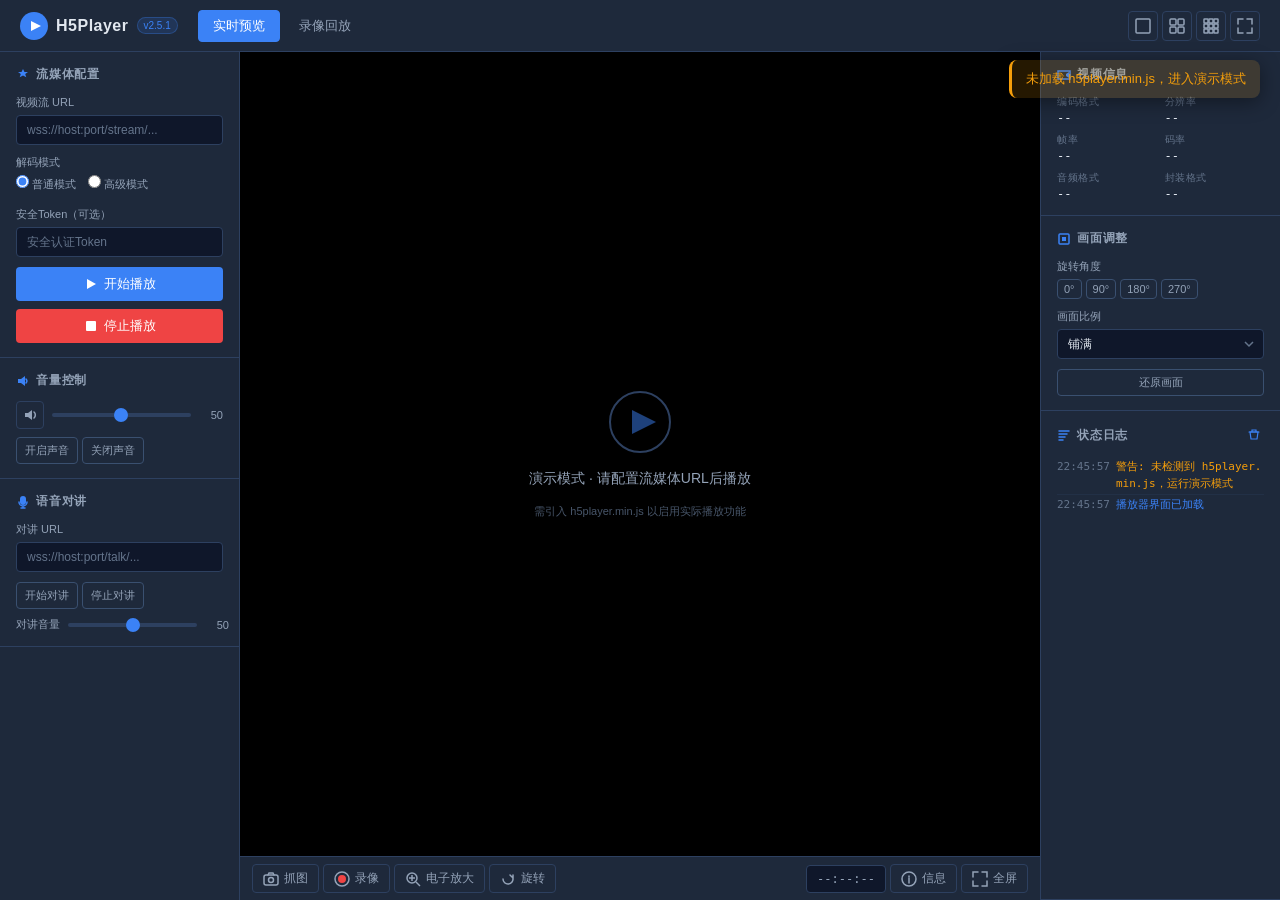
==== h5player-demo/index.html @ 4ae7b45f "feat: 基于H5Player v2.5.1 API实现视频监控播放器界面 - index.html: 现代化深色主题布局，包含左侧配置面板、中间播放区域、右侧状态面板 - player.css: " ====
<!DOCTYPE html>
<html lang="zh-CN">
<head>
  <meta charset="UTF-8" />
  <meta name="viewport" content="width=device-width, initial-scale=1.0" />
  <title>H5Player 视频监控播放器</title>
  <link rel="stylesheet" href="player.css" />
</head>
<body>
  <div class="app-wrapper">
    <!-- 顶部导航栏 -->
    <header class="top-bar">
      <div class="logo">
        <svg width="28" height="28" viewBox="0 0 28 28" fill="none">
          <circle cx="14" cy="14" r="14" fill="#3b82f6"/>
          <polygon points="11,9 21,14 11,19" fill="white"/>
        </svg>
        <span class="logo-text">H5Player</span>
        <span class="version-badge">v2.5.1</span>
      </div>
      <nav class="top-nav">
        <button class="nav-btn active" data-mode="preview">实时预览</button>
        <button class="nav-btn" data-mode="playback">录像回放</button>
      </nav>
      <div class="top-actions">
        <button class="icon-btn" id="btn-split-1" title="1×1分屏" data-split="1">
          <svg width="16" height="16" viewBox="0 0 16 16"><rect x="1" y="1" width="14" height="14" rx="1" stroke="currentColor" stroke-width="1.5" fill="none"/></svg>
        </button>
        <button class="icon-btn" id="btn-split-2" title="2×2分屏" data-split="2">
          <svg width="16" height="16" viewBox="0 0 16 16"><rect x="1" y="1" width="6" height="6" rx="1" stroke="currentColor" stroke-width="1.5" fill="none"/><rect x="9" y="1" width="6" height="6" rx="1" stroke="currentColor" stroke-width="1.5" fill="none"/><rect x="1" y="9" width="6" height="6" rx="1" stroke="currentColor" stroke-width="1.5" fill="none"/><rect x="9" y="9" width="6" height="6" rx="1" stroke="currentColor" stroke-width="1.5" fill="none"/></svg>
        </button>
        <button class="icon-btn" id="btn-split-3" title="3×3分屏" data-split="3">
          <svg width="16" height="16" viewBox="0 0 16 16"><rect x="1" y="1" width="4" height="4" rx="0.5" stroke="currentColor" stroke-width="1.5" fill="none"/><rect x="6" y="1" width="4" height="4" rx="0.5" stroke="currentColor" stroke-width="1.5" fill="none"/><rect x="11" y="1" width="4" height="4" rx="0.5" stroke="currentColor" stroke-width="1.5" fill="none"/><rect x="1" y="6" width="4" height="4" rx="0.5" stroke="currentColor" stroke-width="1.5" fill="none"/><rect x="6" y="6" width="4" height="4" rx="0.5" stroke="currentColor" stroke-width="1.5" fill="none"/><rect x="11" y="6" width="4" height="4" rx="0.5" stroke="currentColor" stroke-width="1.5" fill="none"/><rect x="1" y="11" width="4" height="4" rx="0.5" stroke="currentColor" stroke-width="1.5" fill="none"/><rect x="6" y="11" width="4" height="4" rx="0.5" stroke="currentColor" stroke-width="1.5" fill="none"/><rect x="11" y="11" width="4" height="4" rx="0.5" stroke="currentColor" stroke-width="1.5" fill="none"/></svg>
        </button>
        <button class="icon-btn" id="btn-fullscreen" title="全屏">
          <svg width="16" height="16" viewBox="0 0 16 16"><path d="M1 6V1h5M15 6V1h-5M1 10v5h5M15 10v5h-5" stroke="currentColor" stroke-width="1.5" stroke-linecap="round" fill="none"/></svg>
        </button>
      </div>
    </header>

    <div class="main-layout">
      <!-- 左侧配置面板 -->
      <aside class="sidebar">
        <!-- 流媒体URL配置 -->
        <section class="panel-section">
          <h3 class="section-title">
            <svg width="14" height="14" viewBox="0 0 14 14"><path d="M7 1l1.5 3h3.5l-2.8 2 1.1 3.3L7 7.5l-3.3 1.8L4.8 6 2 4h3.5z" fill="currentColor"/></svg>
            流媒体配置
          </h3>
          <div class="form-group">
            <label>视频流 URL</label>
            <div class="input-row">
              <input type="text" id="stream-url" class="form-input" placeholder="wss://host:port/stream/..." />
            </div>
          </div>
          <div class="form-group">
            <label>解码模式</label>
            <div class="radio-group">
              <label class="radio-label">
                <input type="radio" name="decode-mode" value="0" checked /> 普通模式
              </label>
              <label class="radio-label">
                <input type="radio" name="decode-mode" value="1" /> 高级模式
              </label>
            </div>
          </div>
          <div class="form-group">
            <label>安全Token（可选）</label>
            <input type="text" id="auth-token" class="form-input" placeholder="安全认证Token" />
          </div>
          <button class="btn-primary full-width" id="btn-play">
            <svg width="14" height="14" viewBox="0 0 14 14"><polygon points="3,2 12,7 3,12" fill="currentColor"/></svg>
            开始播放
          </button>
          <button class="btn-danger full-width mt-8" id="btn-stop">
            <svg width="14" height="14" viewBox="0 0 14 14"><rect x="2" y="2" width="10" height="10" rx="1" fill="currentColor"/></svg>
            停止播放
          </button>
        </section>

        <!-- 回放配置（默认隐藏） -->
        <section class="panel-section" id="playback-config" style="display:none">
          <h3 class="section-title">
            <svg width="14" height="14" viewBox="0 0 14 14"><circle cx="7" cy="7" r="6" stroke="currentColor" stroke-width="1.5" fill="none"/><path d="M7 4v3l2 2" stroke="currentColor" stroke-width="1.5" stroke-linecap="round" fill="none"/></svg>
            回放时间段
          </h3>
          <div class="form-group">
            <label>开始时间</label>
            <input type="datetime-local" id="start-time" class="form-input" />
          </div>
          <div class="form-group">
            <label>结束时间</label>
            <input type="datetime-local" id="end-time" class="form-input" />
          </div>
          <div class="form-group">
            <label>回放方向</label>
            <div class="radio-group">
              <label class="radio-label">
                <input type="radio" name="playback-mode" value="1" checked /> 正向播放
              </label>
              <label class="radio-label">
                <input type="radio" name="playback-mode" value="3" /> 倒向播放
              </label>
            </div>
          </div>
        </section>

        <!-- 音量控制 -->
        <section class="panel-section">
          <h3 class="section-title">
            <svg width="14" height="14" viewBox="0 0 14 14"><path d="M2 5h3l4-3v10l-4-3H2V5z" fill="currentColor"/><path d="M10 5a3 3 0 010 4" stroke="currentColor" stroke-width="1.5" stroke-linecap="round" fill="none"/></svg>
            音量控制
          </h3>
          <div class="volume-row">
            <button class="icon-btn sm" id="btn-mute" title="静音">
              <svg id="icon-sound-on" width="16" height="16" viewBox="0 0 16 16"><path d="M3 6H6L10 3V13L6 10H3V6Z" fill="currentColor"/><path d="M12 5A4 4 0 0112 11" stroke="currentColor" stroke-width="1.5" stroke-linecap="round" fill="none"/></svg>
              <svg id="icon-sound-off" width="16" height="16" viewBox="0 0 16 16" style="display:none"><path d="M3 6H6L10 3V13L6 10H3V6Z" fill="currentColor"/><line x1="12" y1="5" x2="16" y2="11" stroke="currentColor" stroke-width="1.5"/><line x1="16" y1="5" x2="12" y2="11" stroke="currentColor" stroke-width="1.5"/></svg>
            </button>
            <input type="range" id="volume-slider" class="slider" min="1" max="100" value="50" />
            <span class="volume-value" id="volume-display">50</span>
          </div>
          <div class="btn-group mt-8">
            <button class="btn-outline sm" id="btn-open-sound">开启声音</button>
            <button class="btn-outline sm" id="btn-close-sound">关闭声音</button>
          </div>
        </section>

        <!-- 回放控制（默认隐藏） -->
        <section class="panel-section" id="playback-controls" style="display:none">
          <h3 class="section-title">
            <svg width="14" height="14" viewBox="0 0 14 14"><polygon points="3,2 10,7 3,12" fill="currentColor"/><rect x="10" y="2" width="2" height="10" fill="currentColor"/></svg>
            回放控制
          </h3>
          <div class="btn-group">
            <button class="icon-btn sm" id="btn-pause" title="暂停">
              <svg width="16" height="16" viewBox="0 0 16 16"><rect x="3" y="2" width="4" height="12" rx="1" fill="currentColor"/><rect x="9" y="2" width="4" height="12" rx="1" fill="currentColor"/></svg>
            </button>
            <button class="icon-btn sm" id="btn-resume" title="继续">
              <svg width="16" height="16" viewBox="0 0 16 16"><polygon points="4,2 13,8 4,14" fill="currentColor"/></svg>
            </button>
            <button class="icon-btn sm" id="btn-frame-back" title="单帧退">
              <svg width="16" height="16" viewBox="0 0 16 16"><polygon points="12,2 5,8 12,14" fill="currentColor"/><rect x="2" y="2" width="3" height="12" rx="1" fill="currentColor"/></svg>
            </button>
            <button class="icon-btn sm" id="btn-frame-forward" title="单帧进">
              <svg width="16" height="16" viewBox="0 0 16 16"><polygon points="4,2 11,8 4,14" fill="currentColor"/><rect x="11" y="2" width="3" height="12" rx="1" fill="currentColor"/></svg>
            </button>
          </div>
          <div class="form-group mt-8">
            <label>播放速率</label>
            <div class="btn-group">
              <button class="btn-outline xs speed-btn" data-rate="-8">⅛x</button>
              <button class="btn-outline xs speed-btn" data-rate="-4">¼x</button>
              <button class="btn-outline xs speed-btn" data-rate="-2">½x</button>
              <button class="btn-outline xs speed-btn active" data-rate="1">1x</button>
              <button class="btn-outline xs speed-btn" data-rate="2">2x</button>
              <button class="btn-outline xs speed-btn" data-rate="4">4x</button>
              <button class="btn-outline xs speed-btn" data-rate="8">8x</button>
            </div>
          </div>
          <div class="form-group">
            <label>快速跳转</label>
            <div class="btn-group">
              <button class="btn-outline sm" id="btn-slow">慢放</button>
              <button class="btn-outline sm" id="btn-fast">快放</button>
              <button class="btn-outline sm" id="btn-change-mode">正/倒放</button>
            </div>
          </div>
        </section>

        <!-- 对讲功能 -->
        <section class="panel-section" id="talk-section">
          <h3 class="section-title">
            <svg width="14" height="14" viewBox="0 0 14 14"><path d="M7 1a3 3 0 013 3v3a3 3 0 01-6 0V4a3 3 0 013-3z" fill="currentColor"/><path d="M3 7a4 4 0 008 0M7 11v2M5 13h4" stroke="currentColor" stroke-width="1.5" stroke-linecap="round" fill="none"/></svg>
            语音对讲
          </h3>
          <div class="form-group">
            <label>对讲 URL</label>
            <input type="text" id="talk-url" class="form-input" placeholder="wss://host:port/talk/..." />
          </div>
          <div class="btn-group">
            <button class="btn-outline sm" id="btn-start-talk">开始对讲</button>
            <button class="btn-outline sm" id="btn-stop-talk">停止对讲</button>
          </div>
          <div class="volume-row mt-8">
            <span class="label-sm">对讲音量</span>
            <input type="range" id="talk-volume-slider" class="slider" min="0" max="100" value="50" />
            <span class="volume-value" id="talk-volume-display">50</span>
          </div>
        </section>
      </aside>

      <!-- 中间播放区域 -->
      <main class="player-area">
        <div id="play_window" class="player-container"></div>

        <!-- 底部工具栏 -->
        <div class="player-toolbar">
          <div class="toolbar-left">
            <button class="tool-btn" id="btn-capture" title="抓图">
              <svg width="16" height="16" viewBox="0 0 16 16"><rect x="1" y="4" width="14" height="10" rx="2" stroke="currentColor" stroke-width="1.5" fill="none"/><circle cx="8" cy="9" r="2.5" stroke="currentColor" stroke-width="1.5" fill="none"/><path d="M5 4l1-2h4l1 2" stroke="currentColor" stroke-width="1.5" stroke-linecap="round" fill="none"/></svg>
              抓图
            </button>
            <button class="tool-btn" id="btn-record-start" title="开始录像">
              <svg width="16" height="16" viewBox="0 0 16 16"><circle cx="8" cy="8" r="4" fill="#ef4444"/><circle cx="8" cy="8" r="7" stroke="currentColor" stroke-width="1.5" fill="none"/></svg>
              录像
            </button>
            <button class="tool-btn" id="btn-record-stop" title="停止录像" style="display:none">
              <svg width="16" height="16" viewBox="0 0 16 16"><rect x="4" y="4" width="8" height="8" rx="1" fill="#ef4444"/><circle cx="8" cy="8" r="7" stroke="currentColor" stroke-width="1.5" fill="none"/></svg>
              停止录像
            </button>
            <button class="tool-btn" id="btn-zoom" title="电子放大">
              <svg width="16" height="16" viewBox="0 0 16 16"><circle cx="7" cy="7" r="5" stroke="currentColor" stroke-width="1.5" fill="none"/><line x1="11" y1="11" x2="15" y2="15" stroke="currentColor" stroke-width="1.5"/><line x1="7" y1="4" x2="7" y2="10" stroke="currentColor" stroke-width="1.5"/><line x1="4" y1="7" x2="10" y2="7" stroke="currentColor" stroke-width="1.5"/></svg>
              电子放大
            </button>
            <button class="tool-btn" id="btn-rotate" title="旋转">
              <svg width="16" height="16" viewBox="0 0 16 16"><path d="M3 8a5 5 0 109.9-1M13 4V7l-3-3" stroke="currentColor" stroke-width="1.5" stroke-linecap="round" fill="none"/></svg>
              旋转
            </button>
          </div>
          <div class="toolbar-right">
            <div class="osd-time" id="osd-time-display">--:--:--</div>
            <button class="tool-btn" id="btn-video-info" title="视频信息">
              <svg width="16" height="16" viewBox="0 0 16 16"><circle cx="8" cy="8" r="7" stroke="currentColor" stroke-width="1.5" fill="none"/><path d="M8 7v5M8 5v1" stroke="currentColor" stroke-width="1.5" stroke-linecap="round" fill="none"/></svg>
              信息
            </button>
            <button class="tool-btn" id="btn-fullscreen-single" title="单窗全屏">
              <svg width="16" height="16" viewBox="0 0 16 16"><path d="M1 6V1h5M15 6V1h-5M1 10v5h5M15 10v5h-5" stroke="currentColor" stroke-width="1.5" stroke-linecap="round" fill="none"/></svg>
              全屏
            </button>
          </div>
        </div>
      </main>

      <!-- 右侧状态面板 -->
      <aside class="sidebar right-sidebar">
        <!-- 视频信息 -->
        <section class="panel-section">
          <h3 class="section-title">
            <svg width="14" height="14" viewBox="0 0 14 14"><path d="M1 3h12v8H1z" stroke="currentColor" stroke-width="1.5" fill="none" rx="1"/><path d="M9 6l3-2v6l-3-2V6z" fill="currentColor"/></svg>
            视频信息
          </h3>
          <div class="info-grid">
            <div class="info-item">
              <span class="info-label">编码格式</span>
              <span class="info-value" id="info-codec">--</span>
            </div>
            <div class="info-item">
              <span class="info-label">分辨率</span>
              <span class="info-value" id="info-resolution">--</span>
            </div>
            <div class="info-item">
              <span class="info-label">帧率</span>
              <span class="info-value" id="info-framerate">--</span>
            </div>
            <div class="info-item">
              <span class="info-label">码率</span>
              <span class="info-value" id="info-bitrate">--</span>
            </div>
            <div class="info-item">
              <span class="info-label">音频格式</span>
              <span class="info-value" id="info-audio">--</span>
            </div>
            <div class="info-item">
              <span class="info-label">封装格式</span>
              <span class="info-value" id="info-format">--</span>
            </div>
          </div>
        </section>

        <!-- 旋转缩放控制 -->
        <section class="panel-section">
          <h3 class="section-title">
            <svg width="14" height="14" viewBox="0 0 14 14"><rect x="2" y="2" width="10" height="10" rx="1" stroke="currentColor" stroke-width="1.5" fill="none"/><path d="M5 5h4v4H5z" fill="currentColor"/></svg>
            画面调整
          </h3>
          <div class="form-group">
            <label>旋转角度</label>
            <div class="btn-group">
              <button class="btn-outline xs rotate-btn" data-degree="0">0°</button>
              <button class="btn-outline xs rotate-btn" data-degree="90">90°</button>
              <button class="btn-outline xs rotate-btn" data-degree="180">180°</button>
              <button class="btn-outline xs rotate-btn" data-degree="270">270°</button>
            </div>
          </div>
          <div class="form-group">
            <label>画面比例</label>
            <select id="scale-ratio" class="form-input">
              <option value="fill">铺满</option>
              <option value="original">原始分辨率</option>
              <option value="16:9">16:9</option>
              <option value="4:3">4:3</option>
              <option value="9:16">9:16</option>
              <option value="3:4">3:4</option>
            </select>
          </div>
          <button class="btn-outline sm full-width" id="btn-scale-cancel">还原画面</button>
        </section>

        <!-- 状态日志 -->
        <section class="panel-section log-section">
          <h3 class="section-title">
            <svg width="14" height="14" viewBox="0 0 14 14"><path d="M2 3h10M2 6h8M2 9h6M2 12h4" stroke="currentColor" stroke-width="1.5" stroke-linecap="round" fill="none"/></svg>
            状态日志
            <button class="icon-btn xs float-right" id="btn-clear-log" title="清空日志">
              <svg width="12" height="12" viewBox="0 0 12 12"><path d="M2 3h8l-1 7H3L2 3z" stroke="currentColor" stroke-width="1.2" fill="none"/><path d="M1 3h10M4 3V1h4v2" stroke="currentColor" stroke-width="1.2" stroke-linecap="round" fill="none"/></svg>
            </button>
          </h3>
          <div class="log-container" id="log-container"></div>
        </section>
      </aside>
    </div>
  </div>

  <!-- 视频信息弹窗 -->
  <div class="modal-overlay" id="video-info-modal" style="display:none">
    <div class="modal">
      <div class="modal-header">
        <span>视频详细信息</span>
        <button class="icon-btn" id="close-video-modal">
          <svg width="16" height="16" viewBox="0 0 16 16"><line x1="3" y1="3" x2="13" y2="13" stroke="currentColor" stroke-width="2"/><line x1="13" y1="3" x2="3" y2="13" stroke="currentColor" stroke-width="2"/></svg>
        </button>
      </div>
      <div class="modal-body" id="modal-video-info"></div>
    </div>
  </div>

  <!-- Toast 通知 -->
  <div class="toast-container" id="toast-container"></div>

  <script src="player.js"></script>
</body>
</html>
---- h5player-demo/player.css ----
/* ===== CSS Reset & Variables ===== */
*, *::before, *::after {
  box-sizing: border-box;
  margin: 0;
  padding: 0;
}

:root {
  --bg-primary: #0f172a;
  --bg-secondary: #1e293b;
  --bg-tertiary: #273548;
  --bg-card: #1a2740;
  --border: #2d4060;
  --border-light: #3a5070;
  --accent: #3b82f6;
  --accent-hover: #2563eb;
  --accent-light: rgba(59, 130, 246, 0.15);
  --danger: #ef4444;
  --danger-hover: #dc2626;
  --success: #22c55e;
  --warning: #f59e0b;
  --text-primary: #e2e8f0;
  --text-secondary: #94a3b8;
  --text-muted: #64748b;
  --radius: 8px;
  --radius-sm: 4px;
  --radius-lg: 12px;
  --shadow: 0 4px 20px rgba(0,0,0,0.4);
  --transition: 0.15s ease;
}

html, body {
  height: 100%;
  font-family: -apple-system, BlinkMacSystemFont, 'Segoe UI', 'PingFang SC', 'Microsoft YaHei', sans-serif;
  font-size: 13px;
  background: var(--bg-primary);
  color: var(--text-primary);
  overflow: hidden;
}

/* ===== App Layout ===== */
.app-wrapper {
  display: flex;
  flex-direction: column;
  height: 100vh;
}

/* ===== Top Bar ===== */
.top-bar {
  display: flex;
  align-items: center;
  gap: 20px;
  padding: 0 20px;
  height: 52px;
  background: var(--bg-secondary);
  border-bottom: 1px solid var(--border);
  flex-shrink: 0;
  z-index: 100;
}

.logo {
  display: flex;
  align-items: center;
  gap: 8px;
  user-select: none;
}

.logo-text {
  font-size: 16px;
  font-weight: 700;
  color: var(--text-primary);
  letter-spacing: 0.5px;
}

.version-badge {
  font-size: 10px;
  padding: 2px 6px;
  background: var(--accent-light);
  color: var(--accent);
  border-radius: 20px;
  border: 1px solid rgba(59,130,246,0.3);
}

.top-nav {
  display: flex;
  gap: 4px;
}

.nav-btn {
  padding: 6px 14px;
  border-radius: var(--radius-sm);
  border: 1px solid transparent;
  background: transparent;
  color: var(--text-secondary);
  cursor: pointer;
  font-size: 13px;
  transition: var(--transition);
}

.nav-btn:hover {
  background: var(--bg-tertiary);
  color: var(--text-primary);
}

.nav-btn.active {
  background: var(--accent);
  color: white;
  border-color: var(--accent);
}

.top-actions {
  margin-left: auto;
  display: flex;
  align-items: center;
  gap: 4px;
}

/* ===== Main Layout ===== */
.main-layout {
  display: flex;
  flex: 1;
  overflow: hidden;
}

/* ===== Sidebar ===== */
.sidebar {
  width: 240px;
  flex-shrink: 0;
  background: var(--bg-secondary);
  border-right: 1px solid var(--border);
  overflow-y: auto;
  overflow-x: hidden;
  display: flex;
  flex-direction: column;
  gap: 0;
}

.sidebar::-webkit-scrollbar {
  width: 4px;
}
.sidebar::-webkit-scrollbar-track { background: transparent; }
.sidebar::-webkit-scrollbar-thumb { background: var(--border); border-radius: 2px; }

.right-sidebar {
  border-right: none;
  border-left: 1px solid var(--border);
}

/* ===== Panel Sections ===== */
.panel-section {
  padding: 14px 16px;
  border-bottom: 1px solid var(--border);
}

.section-title {
  display: flex;
  align-items: center;
  gap: 6px;
  font-size: 12px;
  font-weight: 600;
  color: var(--text-secondary);
  text-transform: uppercase;
  letter-spacing: 0.8px;
  margin-bottom: 12px;
  user-select: none;
}

.section-title svg {
  color: var(--accent);
  flex-shrink: 0;
}

/* ===== Form Elements ===== */
.form-group {
  margin-bottom: 10px;
}

.form-group label {
  display: block;
  font-size: 11px;
  color: var(--text-secondary);
  margin-bottom: 5px;
  font-weight: 500;
}

.form-input {
  width: 100%;
  background: var(--bg-primary);
  border: 1px solid var(--border);
  border-radius: var(--radius-sm);
  color: var(--text-primary);
  padding: 7px 10px;
  font-size: 12px;
  transition: var(--transition);
  outline: none;
}

.form-input:focus {
  border-color: var(--accent);
  box-shadow: 0 0 0 2px var(--accent-light);
}

.form-input::placeholder {
  color: var(--text-muted);
}

select.form-input {
  cursor: pointer;
  appearance: none;
  background-image: url("data:image/svg+xml,%3Csvg xmlns='http://www.w3.org/2000/svg' width='12' height='12' viewBox='0 0 12 12'%3E%3Cpath d='M2 4l4 4 4-4' stroke='%2364748b' stroke-width='1.5' fill='none'/%3E%3C/svg%3E");
  background-repeat: no-repeat;
  background-position: right 8px center;
  padding-right: 28px;
}

input[type="datetime-local"].form-input {
  color-scheme: dark;
}

.radio-group {
  display: flex;
  gap: 12px;
}

.radio-label {
  display: flex;
  align-items: center;
  gap: 5px;
  cursor: pointer;
  font-size: 12px;
  color: var(--text-secondary);
}

.radio-label:hover {
  color: var(--text-primary);
}

.radio-label input[type="radio"] {
  accent-color: var(--accent);
  cursor: pointer;
}

/* ===== Buttons ===== */
.btn-primary {
  display: flex;
  align-items: center;
  justify-content: center;
  gap: 6px;
  background: var(--accent);
  color: white;
  border: none;
  border-radius: var(--radius-sm);
  padding: 8px 12px;
  font-size: 13px;
  font-weight: 500;
  cursor: pointer;
  transition: var(--transition);
  width: 100%;
}

.btn-primary:hover {
  background: var(--accent-hover);
}

.btn-primary:active {
  transform: scale(0.98);
}

.btn-danger {
  display: flex;
  align-items: center;
  justify-content: center;
  gap: 6px;
  background: var(--danger);
  color: white;
  border: none;
  border-radius: var(--radius-sm);
  padding: 8px 12px;
  font-size: 13px;
  font-weight: 500;
  cursor: pointer;
  transition: var(--transition);
  width: 100%;
}

.btn-danger:hover {
  background: var(--danger-hover);
}

.btn-outline {
  background: transparent;
  border: 1px solid var(--border-light);
  color: var(--text-secondary);
  border-radius: var(--radius-sm);
  padding: 6px 10px;
  font-size: 12px;
  cursor: pointer;
  transition: var(--transition);
  white-space: nowrap;
}

.btn-outline:hover {
  border-color: var(--accent);
  color: var(--accent);
  background: var(--accent-light);
}

.btn-outline.active, .btn-outline:active {
  background: var(--accent-light);
  border-color: var(--accent);
  color: var(--accent);
}

.btn-outline.sm {
  padding: 5px 8px;
  font-size: 11px;
}

.btn-outline.xs {
  padding: 3px 6px;
  font-size: 11px;
}

.icon-btn {
  display: flex;
  align-items: center;
  justify-content: center;
  background: transparent;
  border: 1px solid var(--border);
  color: var(--text-secondary);
  border-radius: var(--radius-sm);
  width: 30px;
  height: 30px;
  cursor: pointer;
  transition: var(--transition);
  flex-shrink: 0;
}

.icon-btn:hover {
  background: var(--bg-tertiary);
  border-color: var(--border-light);
  color: var(--text-primary);
}

.icon-btn.active {
  background: var(--accent-light);
  border-color: var(--accent);
  color: var(--accent);
}

.icon-btn.sm {
  width: 28px;
  height: 28px;
}

.icon-btn.xs {
  width: 20px;
  height: 20px;
  border: none;
  background: transparent;
}

.btn-group {
  display: flex;
  flex-wrap: wrap;
  gap: 4px;
}

.full-width {
  width: 100%;
}

.mt-8 {
  margin-top: 8px;
}

.float-right {
  margin-left: auto;
}

/* ===== Volume Control ===== */
.volume-row {
  display: flex;
  align-items: center;
  gap: 8px;
}

.slider {
  flex: 1;
  -webkit-appearance: none;
  height: 4px;
  background: var(--border);
  border-radius: 2px;
  outline: none;
  cursor: pointer;
}

.slider::-webkit-slider-thumb {
  -webkit-appearance: none;
  width: 14px;
  height: 14px;
  border-radius: 50%;
  background: var(--accent);
  cursor: pointer;
  transition: var(--transition);
}

.slider::-webkit-slider-thumb:hover {
  transform: scale(1.2);
}

.volume-value {
  font-size: 11px;
  color: var(--text-secondary);
  width: 24px;
  text-align: right;
  flex-shrink: 0;
}

.label-sm {
  font-size: 11px;
  color: var(--text-secondary);
  white-space: nowrap;
  flex-shrink: 0;
}

/* ===== Speed Buttons ===== */
.speed-btn.active {
  background: var(--accent-light);
  border-color: var(--accent);
  color: var(--accent);
}

/* ===== Player Area ===== */
.player-area {
  flex: 1;
  display: flex;
  flex-direction: column;
  overflow: hidden;
  background: #000;
  position: relative;
}

.player-container {
  flex: 1;
  width: 100%;
  min-height: 0;
  background: #000;
  position: relative;
}

/* ===== Player Toolbar ===== */
.player-toolbar {
  display: flex;
  align-items: center;
  justify-content: space-between;
  padding: 0 12px;
  height: 44px;
  background: var(--bg-secondary);
  border-top: 1px solid var(--border);
  flex-shrink: 0;
}

.toolbar-left, .toolbar-right {
  display: flex;
  align-items: center;
  gap: 4px;
}

.tool-btn {
  display: flex;
  align-items: center;
  gap: 5px;
  padding: 5px 10px;
  background: transparent;
  border: 1px solid var(--border);
  color: var(--text-secondary);
  border-radius: var(--radius-sm);
  font-size: 12px;
  cursor: pointer;
  transition: var(--transition);
  white-space: nowrap;
}

.tool-btn:hover {
  background: var(--bg-tertiary);
  border-color: var(--border-light);
  color: var(--text-primary);
}

.tool-btn.active {
  background: var(--accent-light);
  border-color: var(--accent);
  color: var(--accent);
}

.tool-btn.recording {
  background: rgba(239,68,68,0.15);
  border-color: var(--danger);
  color: var(--danger);
}

.osd-time {
  font-size: 12px;
  color: var(--text-secondary);
  font-family: 'SF Mono', 'Consolas', monospace;
  padding: 0 8px;
  background: var(--bg-primary);
  border: 1px solid var(--border);
  border-radius: var(--radius-sm);
  height: 28px;
  display: flex;
  align-items: center;
  min-width: 80px;
  justify-content: center;
}

/* ===== Info Grid ===== */
.info-grid {
  display: grid;
  grid-template-columns: 1fr 1fr;
  gap: 8px;
}

.info-item {
  display: flex;
  flex-direction: column;
  gap: 2px;
}

.info-label {
  font-size: 10px;
  color: var(--text-muted);
  text-transform: uppercase;
  letter-spacing: 0.5px;
}

.info-value {
  font-size: 12px;
  color: var(--text-primary);
  font-family: 'SF Mono', 'Consolas', monospace;
  font-weight: 500;
}

/* ===== Log Container ===== */
.log-section {
  flex: 1;
  min-height: 0;
  display: flex;
  flex-direction: column;
}

.log-section .section-title {
  flex-shrink: 0;
}

.log-container {
  flex: 1;
  overflow-y: auto;
  font-size: 11px;
  font-family: 'SF Mono', 'Consolas', monospace;
  line-height: 1.5;
  min-height: 0;
  max-height: 260px;
}

.log-container::-webkit-scrollbar {
  width: 4px;
}
.log-container::-webkit-scrollbar-track { background: transparent; }
.log-container::-webkit-scrollbar-thumb { background: var(--border); border-radius: 2px; }

.log-entry {
  display: flex;
  gap: 6px;
  padding: 2px 0;
  border-bottom: 1px solid rgba(45,64,96,0.3);
}

.log-entry:last-child {
  border-bottom: none;
}

.log-time {
  color: var(--text-muted);
  flex-shrink: 0;
}

.log-msg {
  color: var(--text-secondary);
  word-break: break-all;
}

.log-entry.success .log-msg { color: var(--success); }
.log-entry.error .log-msg { color: var(--danger); }
.log-entry.warning .log-msg { color: var(--warning); }
.log-entry.info .log-msg { color: var(--accent); }

/* ===== Modal ===== */
.modal-overlay {
  position: fixed;
  inset: 0;
  background: rgba(0,0,0,0.6);
  display: flex;
  align-items: center;
  justify-content: center;
  z-index: 1000;
  backdrop-filter: blur(4px);
}

.modal {
  background: var(--bg-secondary);
  border: 1px solid var(--border);
  border-radius: var(--radius-lg);
  width: 360px;
  box-shadow: var(--shadow);
  overflow: hidden;
}

.modal-header {
  display: flex;
  align-items: center;
  justify-content: space-between;
  padding: 14px 16px;
  border-bottom: 1px solid var(--border);
  font-size: 14px;
  font-weight: 600;
  color: var(--text-primary);
}

.modal-body {
  padding: 16px;
}

/* ===== Toast ===== */
.toast-container {
  position: fixed;
  top: 60px;
  right: 20px;
  display: flex;
  flex-direction: column;
  gap: 8px;
  z-index: 2000;
  pointer-events: none;
}

.toast {
  padding: 10px 14px;
  border-radius: var(--radius);
  font-size: 13px;
  font-weight: 500;
  box-shadow: var(--shadow);
  animation: slideIn 0.2s ease;
  pointer-events: auto;
  max-width: 300px;
  border-left: 3px solid;
}

.toast.success {
  background: rgba(34,197,94,0.15);
  border-color: var(--success);
  color: var(--success);
}

.toast.error {
  background: rgba(239,68,68,0.15);
  border-color: var(--danger);
  color: var(--danger);
}

.toast.warning {
  background: rgba(245,158,11,0.15);
  border-color: var(--warning);
  color: var(--warning);
}

.toast.info {
  background: rgba(59,130,246,0.15);
  border-color: var(--accent);
  color: var(--accent);
}

@keyframes slideIn {
  from { transform: translateX(100%); opacity: 0; }
  to { transform: translateX(0); opacity: 1; }
}

@keyframes slideOut {
  from { transform: translateX(0); opacity: 1; }
  to { transform: translateX(100%); opacity: 0; }
}

.toast.hiding {
  animation: slideOut 0.2s ease forwards;
}

/* ===== Input Row ===== */
.input-row {
  display: flex;
  gap: 4px;
  align-items: center;
}

/* ===== Responsive ===== */
@media (max-width: 1100px) {
  .sidebar { width: 200px; }
  .right-sidebar { display: none; }
}

@media (max-width: 800px) {
  .sidebar { display: none; }
}

/* ===== Scrollbar Global ===== */
::-webkit-scrollbar { width: 6px; height: 6px; }
::-webkit-scrollbar-track { background: var(--bg-primary); }
::-webkit-scrollbar-thumb { background: var(--border); border-radius: 3px; }
::-webkit-scrollbar-thumb:hover { background: var(--border-light); }
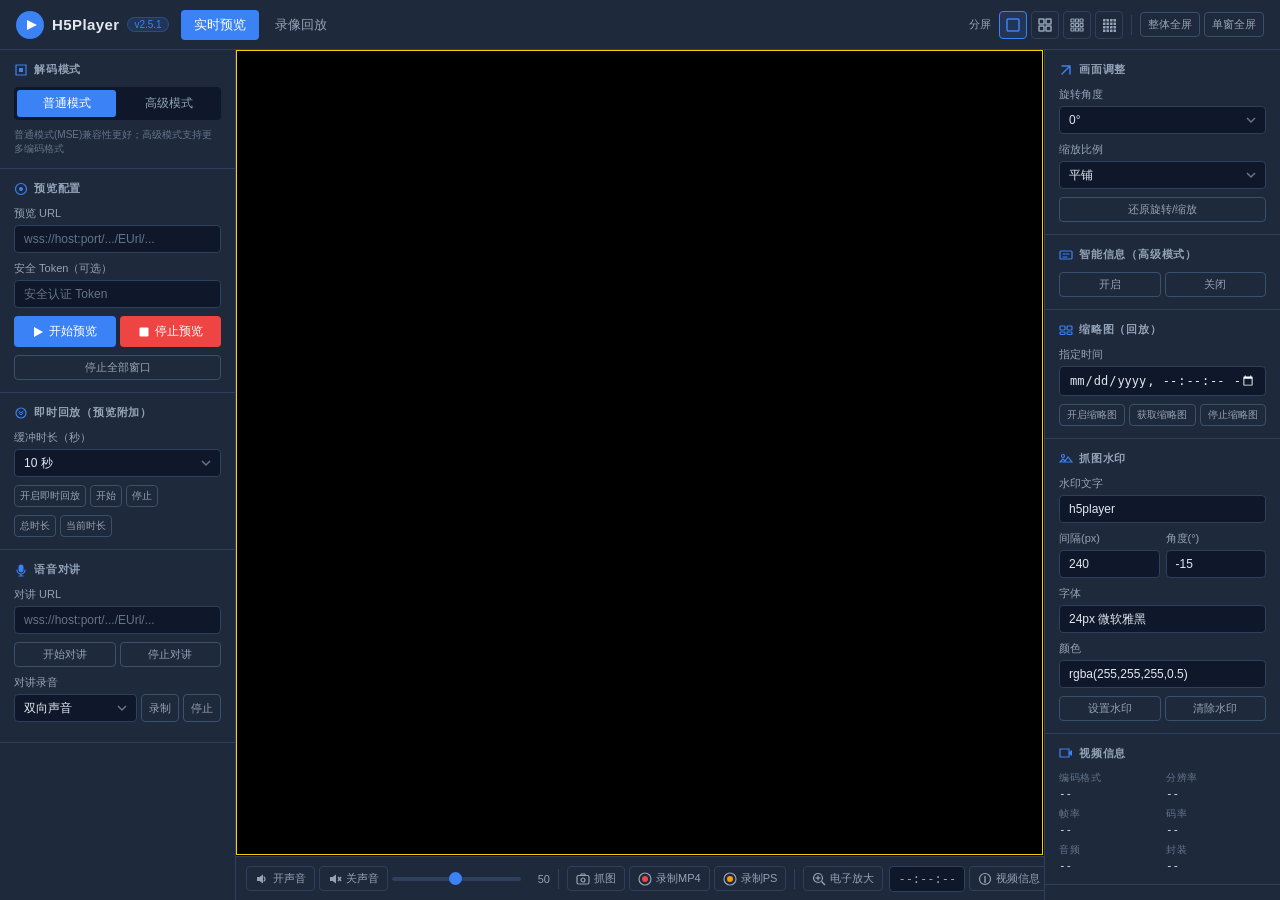
==== commit 1cc84b26: "feat: 对照官方demo.html全面更新播放器 修复关键API调用错误: - szBasePath 改为 '../h5player/demo' 对应实际文件位置 - JS_Stop/JS_Fas" ====
--- a/h5player-demo/index.html
+++ b/h5player-demo/index.html
@@ -2,13 +2,14 @@
 <html lang="zh-CN">
 <head>
   <meta charset="UTF-8" />
+  <meta http-equiv="X-UA-Compatible" content="IE=edge" />
   <meta name="viewport" content="width=device-width, initial-scale=1.0" />
   <title>H5Player 视频监控播放器</title>
   <link rel="stylesheet" href="player.css" />
 </head>
 <body>
   <div class="app-wrapper">
-    <!-- 顶部导航栏 -->
+    <!-- 顶部导航 -->
     <header class="top-bar">
       <div class="logo">
         <svg width="28" height="28" viewBox="0 0 28 28" fill="none">
@@ -23,269 +24,297 @@
         <button class="nav-btn" data-mode="playback">录像回放</button>
       </nav>
       <div class="top-actions">
-        <button class="icon-btn" id="btn-split-1" title="1×1分屏" data-split="1">
-          <svg width="16" height="16" viewBox="0 0 16 16"><rect x="1" y="1" width="14" height="14" rx="1" stroke="currentColor" stroke-width="1.5" fill="none"/></svg>
+        <span class="label-sm" style="margin-right:4px">分屏</span>
+        <button class="icon-btn split-btn active" data-split="1" title="1×1">
+          <svg width="14" height="14" viewBox="0 0 14 14"><rect x="1" y="1" width="12" height="12" rx="1" stroke="currentColor" stroke-width="1.5" fill="none"/></svg>
         </button>
-        <button class="icon-btn" id="btn-split-2" title="2×2分屏" data-split="2">
-          <svg width="16" height="16" viewBox="0 0 16 16"><rect x="1" y="1" width="6" height="6" rx="1" stroke="currentColor" stroke-width="1.5" fill="none"/><rect x="9" y="1" width="6" height="6" rx="1" stroke="currentColor" stroke-width="1.5" fill="none"/><rect x="1" y="9" width="6" height="6" rx="1" stroke="currentColor" stroke-width="1.5" fill="none"/><rect x="9" y="9" width="6" height="6" rx="1" stroke="currentColor" stroke-width="1.5" fill="none"/></svg>
+        <button class="icon-btn split-btn" data-split="2" title="2×2">
+          <svg width="14" height="14" viewBox="0 0 14 14"><rect x="1" y="1" width="5" height="5" rx="0.5" stroke="currentColor" stroke-width="1.5" fill="none"/><rect x="8" y="1" width="5" height="5" rx="0.5" stroke="currentColor" stroke-width="1.5" fill="none"/><rect x="1" y="8" width="5" height="5" rx="0.5" stroke="currentColor" stroke-width="1.5" fill="none"/><rect x="8" y="8" width="5" height="5" rx="0.5" stroke="currentColor" stroke-width="1.5" fill="none"/></svg>
         </button>
-        <button class="icon-btn" id="btn-split-3" title="3×3分屏" data-split="3">
-          <svg width="16" height="16" viewBox="0 0 16 16"><rect x="1" y="1" width="4" height="4" rx="0.5" stroke="currentColor" stroke-width="1.5" fill="none"/><rect x="6" y="1" width="4" height="4" rx="0.5" stroke="currentColor" stroke-width="1.5" fill="none"/><rect x="11" y="1" width="4" height="4" rx="0.5" stroke="currentColor" stroke-width="1.5" fill="none"/><rect x="1" y="6" width="4" height="4" rx="0.5" stroke="currentColor" stroke-width="1.5" fill="none"/><rect x="6" y="6" width="4" height="4" rx="0.5" stroke="currentColor" stroke-width="1.5" fill="none"/><rect x="11" y="6" width="4" height="4" rx="0.5" stroke="currentColor" stroke-width="1.5" fill="none"/><rect x="1" y="11" width="4" height="4" rx="0.5" stroke="currentColor" stroke-width="1.5" fill="none"/><rect x="6" y="11" width="4" height="4" rx="0.5" stroke="currentColor" stroke-width="1.5" fill="none"/><rect x="11" y="11" width="4" height="4" rx="0.5" stroke="currentColor" stroke-width="1.5" fill="none"/></svg>
+        <button class="icon-btn split-btn" data-split="3" title="3×3">
+          <svg width="14" height="14" viewBox="0 0 14 14"><rect x="1" y="1" width="3" height="3" rx="0.3" stroke="currentColor" stroke-width="1.2" fill="none"/><rect x="5.5" y="1" width="3" height="3" rx="0.3" stroke="currentColor" stroke-width="1.2" fill="none"/><rect x="10" y="1" width="3" height="3" rx="0.3" stroke="currentColor" stroke-width="1.2" fill="none"/><rect x="1" y="5.5" width="3" height="3" rx="0.3" stroke="currentColor" stroke-width="1.2" fill="none"/><rect x="5.5" y="5.5" width="3" height="3" rx="0.3" stroke="currentColor" stroke-width="1.2" fill="none"/><rect x="10" y="5.5" width="3" height="3" rx="0.3" stroke="currentColor" stroke-width="1.2" fill="none"/><rect x="1" y="10" width="3" height="3" rx="0.3" stroke="currentColor" stroke-width="1.2" fill="none"/><rect x="5.5" y="10" width="3" height="3" rx="0.3" stroke="currentColor" stroke-width="1.2" fill="none"/><rect x="10" y="10" width="3" height="3" rx="0.3" stroke="currentColor" stroke-width="1.2" fill="none"/></svg>
         </button>
-        <button class="icon-btn" id="btn-fullscreen" title="全屏">
-          <svg width="16" height="16" viewBox="0 0 16 16"><path d="M1 6V1h5M15 6V1h-5M1 10v5h5M15 10v5h-5" stroke="currentColor" stroke-width="1.5" stroke-linecap="round" fill="none"/></svg>
+        <button class="icon-btn split-btn" data-split="4" title="4×4">
+          <svg width="14" height="14" viewBox="0 0 14 14"><rect x="1" y="1" width="2.5" height="2.5" fill="currentColor" rx="0.2"/><rect x="4.5" y="1" width="2.5" height="2.5" fill="currentColor" rx="0.2"/><rect x="8" y="1" width="2.5" height="2.5" fill="currentColor" rx="0.2"/><rect x="11.5" y="1" width="2.5" height="2.5" fill="currentColor" rx="0.2"/><rect x="1" y="4.5" width="2.5" height="2.5" fill="currentColor" rx="0.2"/><rect x="4.5" y="4.5" width="2.5" height="2.5" fill="currentColor" rx="0.2"/><rect x="8" y="4.5" width="2.5" height="2.5" fill="currentColor" rx="0.2"/><rect x="11.5" y="4.5" width="2.5" height="2.5" fill="currentColor" rx="0.2"/><rect x="1" y="8" width="2.5" height="2.5" fill="currentColor" rx="0.2"/><rect x="4.5" y="8" width="2.5" height="2.5" fill="currentColor" rx="0.2"/><rect x="8" y="8" width="2.5" height="2.5" fill="currentColor" rx="0.2"/><rect x="11.5" y="8" width="2.5" height="2.5" fill="currentColor" rx="0.2"/><rect x="1" y="11.5" width="2.5" height="2.5" fill="currentColor" rx="0.2"/><rect x="4.5" y="11.5" width="2.5" height="2.5" fill="currentColor" rx="0.2"/><rect x="8" y="11.5" width="2.5" height="2.5" fill="currentColor" rx="0.2"/><rect x="11.5" y="11.5" width="2.5" height="2.5" fill="currentColor" rx="0.2"/></svg>
         </button>
+        <div class="divider-v"></div>
+        <button class="btn-outline sm" id="btn-whole-fullscreen">整体全屏</button>
+        <button class="btn-outline sm" id="btn-single-fullscreen">单窗全屏</button>
       </div>
     </header>
 
     <div class="main-layout">
-      <!-- 左侧配置面板 -->
+      <!-- 左侧面板 -->
       <aside class="sidebar">
-        <!-- 流媒体URL配置 -->
-        <section class="panel-section">
-          <h3 class="section-title">
-            <svg width="14" height="14" viewBox="0 0 14 14"><path d="M7 1l1.5 3h3.5l-2.8 2 1.1 3.3L7 7.5l-3.3 1.8L4.8 6 2 4h3.5z" fill="currentColor"/></svg>
-            流媒体配置
-          </h3>
-          <div class="form-group">
-            <label>视频流 URL</label>
-            <div class="input-row">
-              <input type="text" id="stream-url" class="form-input" placeholder="wss://host:port/stream/..." />
-            </div>
-          </div>
-          <div class="form-group">
-            <label>解码模式</label>
-            <div class="radio-group">
-              <label class="radio-label">
-                <input type="radio" name="decode-mode" value="0" checked /> 普通模式
-              </label>
-              <label class="radio-label">
-                <input type="radio" name="decode-mode" value="1" /> 高级模式
-              </label>
-            </div>
-          </div>
-          <div class="form-group">
-            <label>安全Token（可选）</label>
-            <input type="text" id="auth-token" class="form-input" placeholder="安全认证Token" />
-          </div>
-          <button class="btn-primary full-width" id="btn-play">
-            <svg width="14" height="14" viewBox="0 0 14 14"><polygon points="3,2 12,7 3,12" fill="currentColor"/></svg>
-            开始播放
-          </button>
-          <button class="btn-danger full-width mt-8" id="btn-stop">
-            <svg width="14" height="14" viewBox="0 0 14 14"><rect x="2" y="2" width="10" height="10" rx="1" fill="currentColor"/></svg>
-            停止播放
-          </button>
-        </section>
-
-        <!-- 回放配置（默认隐藏） -->
-        <section class="panel-section" id="playback-config" style="display:none">
-          <h3 class="section-title">
-            <svg width="14" height="14" viewBox="0 0 14 14"><circle cx="7" cy="7" r="6" stroke="currentColor" stroke-width="1.5" fill="none"/><path d="M7 4v3l2 2" stroke="currentColor" stroke-width="1.5" stroke-linecap="round" fill="none"/></svg>
-            回放时间段
-          </h3>
+
+        <!-- 解码模式 -->
+        <section class="panel-section">
+          <h3 class="section-title">
+            <svg width="14" height="14" viewBox="0 0 14 14"><path d="M2 2h10v10H2z" stroke="currentColor" stroke-width="1.2" fill="none"/><path d="M5 5h4v4H5z" fill="currentColor"/></svg>
+            解码模式
+          </h3>
+          <div class="tab-pills" id="decode-tabs">
+            <button class="tab-pill active" data-mode="0">普通模式</button>
+            <button class="tab-pill" data-mode="1">高级模式</button>
+          </div>
+          <p class="hint-text">普通模式(MSE)兼容性更好；高级模式支持更多编码格式</p>
+        </section>
+
+        <!-- 预览配置 -->
+        <section class="panel-section" id="preview-section">
+          <h3 class="section-title">
+            <svg width="14" height="14" viewBox="0 0 14 14"><circle cx="7" cy="7" r="2" fill="currentColor"/><circle cx="7" cy="7" r="5.5" stroke="currentColor" stroke-width="1.2" fill="none"/></svg>
+            预览配置
+          </h3>
+          <div class="form-group">
+            <label>预览 URL</label>
+            <input type="text" id="realplay-url" class="form-input" placeholder="wss://host:port/.../EUrl/..." />
+          </div>
+          <div class="form-group">
+            <label>安全 Token（可选）</label>
+            <input type="text" id="auth-token" class="form-input" placeholder="安全认证 Token" />
+          </div>
+          <div class="btn-group">
+            <button class="btn-primary flex-1" id="btn-realplay">
+              <svg width="12" height="12" viewBox="0 0 12 12"><polygon points="2,1 11,6 2,11" fill="currentColor"/></svg>
+              开始预览
+            </button>
+            <button class="btn-danger flex-1" id="btn-stop-realplay">
+              <svg width="12" height="12" viewBox="0 0 12 12"><rect x="1.5" y="1.5" width="9" height="9" rx="1" fill="currentColor"/></svg>
+              停止预览
+            </button>
+          </div>
+          <button class="btn-outline sm full-width mt-8" id="btn-stopall">停止全部窗口</button>
+        </section>
+
+        <!-- 即时回放 -->
+        <section class="panel-section" id="instant-section">
+          <h3 class="section-title">
+            <svg width="14" height="14" viewBox="0 0 14 14"><path d="M7 2a5 5 0 100 10A5 5 0 007 2z" stroke="currentColor" stroke-width="1.2" fill="none"/><path d="M5 5l2 2 2-2M5 7l2 2 2-2" stroke="currentColor" stroke-width="1" stroke-linecap="round" fill="none"/></svg>
+            即时回放（预览附加）
+          </h3>
+          <div class="form-group">
+            <label>缓冲时长（秒）</label>
+            <select id="instant-time" class="form-input">
+              <option value="10">10 秒</option>
+              <option value="20">20 秒</option>
+              <option value="30">30 秒</option>
+            </select>
+          </div>
+          <div class="btn-group">
+            <button class="btn-outline xs" id="btn-instant-open">开启即时回放</button>
+            <button class="btn-outline xs" id="btn-instant-start">开始</button>
+            <button class="btn-outline xs" id="btn-instant-stop">停止</button>
+          </div>
+          <div class="btn-group mt-8">
+            <button class="btn-outline xs" id="btn-instant-total">总时长</button>
+            <button class="btn-outline xs" id="btn-instant-curr">当前时长</button>
+          </div>
+        </section>
+
+        <!-- 回放配置 -->
+        <section class="panel-section" id="playback-section" style="display:none">
+          <h3 class="section-title">
+            <svg width="14" height="14" viewBox="0 0 14 14"><circle cx="7" cy="7" r="5.5" stroke="currentColor" stroke-width="1.2" fill="none"/><path d="M7 4v3l2 1.5" stroke="currentColor" stroke-width="1.2" stroke-linecap="round" fill="none"/></svg>
+            回放配置
+          </h3>
+          <div class="form-group">
+            <label>回放 URL</label>
+            <input type="text" id="playback-url" class="form-input" placeholder="wss://host:port/.../EUrl/..." />
+          </div>
           <div class="form-group">
             <label>开始时间</label>
-            <input type="datetime-local" id="start-time" class="form-input" />
+            <input type="datetime-local" id="start-time" class="form-input" step="1" />
           </div>
           <div class="form-group">
             <label>结束时间</label>
-            <input type="datetime-local" id="end-time" class="form-input" />
-          </div>
-          <div class="form-group">
-            <label>回放方向</label>
-            <div class="radio-group">
-              <label class="radio-label">
-                <input type="radio" name="playback-mode" value="1" checked /> 正向播放
-              </label>
-              <label class="radio-label">
-                <input type="radio" name="playback-mode" value="3" /> 倒向播放
-              </label>
-            </div>
-          </div>
-        </section>
-
-        <!-- 音量控制 -->
-        <section class="panel-section">
-          <h3 class="section-title">
-            <svg width="14" height="14" viewBox="0 0 14 14"><path d="M2 5h3l4-3v10l-4-3H2V5z" fill="currentColor"/><path d="M10 5a3 3 0 010 4" stroke="currentColor" stroke-width="1.5" stroke-linecap="round" fill="none"/></svg>
-            音量控制
-          </h3>
-          <div class="volume-row">
-            <button class="icon-btn sm" id="btn-mute" title="静音">
-              <svg id="icon-sound-on" width="16" height="16" viewBox="0 0 16 16"><path d="M3 6H6L10 3V13L6 10H3V6Z" fill="currentColor"/><path d="M12 5A4 4 0 0112 11" stroke="currentColor" stroke-width="1.5" stroke-linecap="round" fill="none"/></svg>
-              <svg id="icon-sound-off" width="16" height="16" viewBox="0 0 16 16" style="display:none"><path d="M3 6H6L10 3V13L6 10H3V6Z" fill="currentColor"/><line x1="12" y1="5" x2="16" y2="11" stroke="currentColor" stroke-width="1.5"/><line x1="16" y1="5" x2="12" y2="11" stroke="currentColor" stroke-width="1.5"/></svg>
-            </button>
-            <input type="range" id="volume-slider" class="slider" min="1" max="100" value="50" />
-            <span class="volume-value" id="volume-display">50</span>
-          </div>
-          <div class="btn-group mt-8">
-            <button class="btn-outline sm" id="btn-open-sound">开启声音</button>
-            <button class="btn-outline sm" id="btn-close-sound">关闭声音</button>
-          </div>
-        </section>
-
-        <!-- 回放控制（默认隐藏） -->
-        <section class="panel-section" id="playback-controls" style="display:none">
-          <h3 class="section-title">
-            <svg width="14" height="14" viewBox="0 0 14 14"><polygon points="3,2 10,7 3,12" fill="currentColor"/><rect x="10" y="2" width="2" height="10" fill="currentColor"/></svg>
+            <input type="datetime-local" id="end-time" class="form-input" step="1" />
+          </div>
+          <div class="btn-group">
+            <button class="btn-primary flex-1" id="btn-playback-start">
+              <svg width="12" height="12" viewBox="0 0 12 12"><polygon points="2,1 11,6 2,11" fill="currentColor"/></svg>
+              正向回放
+            </button>
+            <button class="btn-outline flex-1" id="btn-reverse-start">
+              <svg width="12" height="12" viewBox="0 0 12 12"><polygon points="10,1 1,6 10,11" fill="currentColor"/></svg>
+              倒向回放
+            </button>
+          </div>
+        </section>
+
+        <!-- 回放控制 -->
+        <section class="panel-section" id="playback-controls-section" style="display:none">
+          <h3 class="section-title">
+            <svg width="14" height="14" viewBox="0 0 14 14"><polygon points="2,1 9,7 2,13" fill="currentColor"/><rect x="10" y="1" width="2" height="12" fill="currentColor"/></svg>
             回放控制
           </h3>
           <div class="btn-group">
             <button class="icon-btn sm" id="btn-pause" title="暂停">
-              <svg width="16" height="16" viewBox="0 0 16 16"><rect x="3" y="2" width="4" height="12" rx="1" fill="currentColor"/><rect x="9" y="2" width="4" height="12" rx="1" fill="currentColor"/></svg>
-            </button>
-            <button class="icon-btn sm" id="btn-resume" title="继续">
-              <svg width="16" height="16" viewBox="0 0 16 16"><polygon points="4,2 13,8 4,14" fill="currentColor"/></svg>
+              <svg width="14" height="14" viewBox="0 0 14 14"><rect x="2.5" y="2" width="3.5" height="10" rx="0.8" fill="currentColor"/><rect x="8" y="2" width="3.5" height="10" rx="0.8" fill="currentColor"/></svg>
+            </button>
+            <button class="icon-btn sm" id="btn-resume" title="恢复正向">
+              <svg width="14" height="14" viewBox="0 0 14 14"><polygon points="3,2 12,7 3,12" fill="currentColor"/></svg>
+            </button>
+            <button class="icon-btn sm" id="btn-resume-reverse" title="恢复倒向">
+              <svg width="14" height="14" viewBox="0 0 14 14"><polygon points="11,2 2,7 11,12" fill="currentColor"/></svg>
             </button>
             <button class="icon-btn sm" id="btn-frame-back" title="单帧退">
-              <svg width="16" height="16" viewBox="0 0 16 16"><polygon points="12,2 5,8 12,14" fill="currentColor"/><rect x="2" y="2" width="3" height="12" rx="1" fill="currentColor"/></svg>
+              <svg width="14" height="14" viewBox="0 0 14 14"><polygon points="11,2 4,7 11,12" fill="currentColor"/><rect x="1.5" y="2" width="2.5" height="10" rx="0.6" fill="currentColor"/></svg>
             </button>
             <button class="icon-btn sm" id="btn-frame-forward" title="单帧进">
-              <svg width="16" height="16" viewBox="0 0 16 16"><polygon points="4,2 11,8 4,14" fill="currentColor"/><rect x="11" y="2" width="3" height="12" rx="1" fill="currentColor"/></svg>
+              <svg width="14" height="14" viewBox="0 0 14 14"><polygon points="3,2 10,7 3,12" fill="currentColor"/><rect x="10" y="2" width="2.5" height="10" rx="0.6" fill="currentColor"/></svg>
+            </button>
+            <button class="icon-btn sm" id="btn-change-mode" title="正/倒放切换">
+              <svg width="14" height="14" viewBox="0 0 14 14"><path d="M2 7h10M9 4l3 3-3 3M5 4L2 7l3 3" stroke="currentColor" stroke-width="1.4" stroke-linecap="round" fill="none"/></svg>
             </button>
           </div>
           <div class="form-group mt-8">
-            <label>播放速率</label>
-            <div class="btn-group">
-              <button class="btn-outline xs speed-btn" data-rate="-8">⅛x</button>
-              <button class="btn-outline xs speed-btn" data-rate="-4">¼x</button>
-              <button class="btn-outline xs speed-btn" data-rate="-2">½x</button>
-              <button class="btn-outline xs speed-btn active" data-rate="1">1x</button>
-              <button class="btn-outline xs speed-btn" data-rate="2">2x</button>
-              <button class="btn-outline xs speed-btn" data-rate="4">4x</button>
-              <button class="btn-outline xs speed-btn" data-rate="8">8x</button>
-            </div>
-          </div>
-          <div class="form-group">
-            <label>快速跳转</label>
+            <label>快放 / 慢放</label>
             <div class="btn-group">
               <button class="btn-outline sm" id="btn-slow">慢放</button>
               <button class="btn-outline sm" id="btn-fast">快放</button>
-              <button class="btn-outline sm" id="btn-change-mode">正/倒放</button>
-            </div>
-          </div>
-        </section>
-
-        <!-- 对讲功能 -->
-        <section class="panel-section" id="talk-section">
-          <h3 class="section-title">
-            <svg width="14" height="14" viewBox="0 0 14 14"><path d="M7 1a3 3 0 013 3v3a3 3 0 01-6 0V4a3 3 0 013-3z" fill="currentColor"/><path d="M3 7a4 4 0 008 0M7 11v2M5 13h4" stroke="currentColor" stroke-width="1.5" stroke-linecap="round" fill="none"/></svg>
+              <span class="speed-indicator">当前: <b id="current-rate">1x</b></span>
+            </div>
+          </div>
+          <div class="form-group">
+            <label>直接倍数</label>
+            <div class="btn-group">
+              <select id="speed-select" class="form-input" style="flex:1">
+                <option value="-8">⅛x</option>
+                <option value="-4">¼x</option>
+                <option value="-2">½x</option>
+                <option value="1" selected>1x</option>
+                <option value="2">2x</option>
+                <option value="4">4x</option>
+                <option value="8">8x</option>
+                <option value="16">16x</option>
+                <option value="32">32x</option>
+                <option value="64">64x</option>
+              </select>
+              <button class="btn-outline sm" id="btn-speed">应用</button>
+            </div>
+          </div>
+          <div class="form-group">
+            <label>定位到时间点</label>
+            <div class="btn-group">
+              <input type="datetime-local" id="seek-time" class="form-input" step="1" style="flex:1" />
+              <button class="btn-outline sm" id="btn-seek">定位</button>
+            </div>
+          </div>
+          <button class="btn-danger sm full-width" id="btn-stop-playback">停止回放</button>
+        </section>
+
+        <!-- 对讲 -->
+        <section class="panel-section">
+          <h3 class="section-title">
+            <svg width="14" height="14" viewBox="0 0 14 14"><path d="M7 1.5a2.5 2.5 0 012.5 2.5v3a2.5 2.5 0 01-5 0V4A2.5 2.5 0 017 1.5z" fill="currentColor"/><path d="M3 7a4 4 0 008 0M7 11v2M5 13h4" stroke="currentColor" stroke-width="1.2" stroke-linecap="round" fill="none"/></svg>
             语音对讲
           </h3>
           <div class="form-group">
             <label>对讲 URL</label>
-            <input type="text" id="talk-url" class="form-input" placeholder="wss://host:port/talk/..." />
-          </div>
-          <div class="btn-group">
-            <button class="btn-outline sm" id="btn-start-talk">开始对讲</button>
-            <button class="btn-outline sm" id="btn-stop-talk">停止对讲</button>
-          </div>
-          <div class="volume-row mt-8">
-            <span class="label-sm">对讲音量</span>
-            <input type="range" id="talk-volume-slider" class="slider" min="0" max="100" value="50" />
-            <span class="volume-value" id="talk-volume-display">50</span>
-          </div>
-        </section>
+            <input type="text" id="talk-url" class="form-input" placeholder="wss://host:port/.../EUrl/..." />
+          </div>
+          <div class="btn-group">
+            <button class="btn-outline sm flex-1" id="btn-talk-start">开始对讲</button>
+            <button class="btn-outline sm flex-1" id="btn-talk-stop">停止对讲</button>
+          </div>
+          <div class="form-group mt-8">
+            <label>对讲录音</label>
+            <div class="btn-group">
+              <select id="audio-type" class="form-input" style="flex:1">
+                <option value="0">设备声音</option>
+                <option value="1">客户端声音</option>
+                <option value="2" selected>双向声音</option>
+              </select>
+              <button class="btn-outline sm" id="btn-record-talk">录制</button>
+              <button class="btn-outline sm" id="btn-stop-record-talk">停止</button>
+            </div>
+          </div>
+        </section>
+
       </aside>
 
       <!-- 中间播放区域 -->
       <main class="player-area">
-        <div id="play_window" class="player-container"></div>
-
-        <!-- 底部工具栏 -->
+        <div id="player" class="player-container"></div>
+
+        <!-- 播放器底部工具栏 -->
         <div class="player-toolbar">
           <div class="toolbar-left">
-            <button class="tool-btn" id="btn-capture" title="抓图">
-              <svg width="16" height="16" viewBox="0 0 16 16"><rect x="1" y="4" width="14" height="10" rx="2" stroke="currentColor" stroke-width="1.5" fill="none"/><circle cx="8" cy="9" r="2.5" stroke="currentColor" stroke-width="1.5" fill="none"/><path d="M5 4l1-2h4l1 2" stroke="currentColor" stroke-width="1.5" stroke-linecap="round" fill="none"/></svg>
+            <!-- 音量控制 -->
+            <button class="tool-btn" id="btn-open-sound">
+              <svg width="14" height="14" viewBox="0 0 14 14"><path d="M2 5h2.5l3.5-2.5v9L4.5 9H2V5z" fill="currentColor"/><path d="M9 5a2.5 2.5 0 010 4" stroke="currentColor" stroke-width="1.2" stroke-linecap="round" fill="none"/></svg>
+              开声音
+            </button>
+            <button class="tool-btn" id="btn-close-sound">
+              <svg width="14" height="14" viewBox="0 0 14 14"><path d="M2 5h2.5l3.5-2.5v9L4.5 9H2V5z" fill="currentColor"/><line x1="10" y1="5" x2="13" y2="9" stroke="currentColor" stroke-width="1.4"/><line x1="13" y1="5" x2="10" y2="9" stroke="currentColor" stroke-width="1.4"/></svg>
+              关声音
+            </button>
+            <div class="volume-row">
+              <input type="range" id="volume-slider" class="slider" min="1" max="100" value="50" />
+              <span class="volume-value" id="volume-display">50</span>
+            </div>
+            <div class="divider-v"></div>
+            <!-- 截图录像 -->
+            <button class="tool-btn" id="btn-capture">
+              <svg width="14" height="14" viewBox="0 0 14 14"><rect x="1" y="3.5" width="12" height="8.5" rx="1.5" stroke="currentColor" stroke-width="1.2" fill="none"/><circle cx="7" cy="8" r="2" stroke="currentColor" stroke-width="1.2" fill="none"/><path d="M4.5 3.5l.8-1.5h3.4l.8 1.5" stroke="currentColor" stroke-width="1.2" stroke-linecap="round" fill="none"/></svg>
               抓图
             </button>
-            <button class="tool-btn" id="btn-record-start" title="开始录像">
-              <svg width="16" height="16" viewBox="0 0 16 16"><circle cx="8" cy="8" r="4" fill="#ef4444"/><circle cx="8" cy="8" r="7" stroke="currentColor" stroke-width="1.5" fill="none"/></svg>
-              录像
-            </button>
-            <button class="tool-btn" id="btn-record-stop" title="停止录像" style="display:none">
-              <svg width="16" height="16" viewBox="0 0 16 16"><rect x="4" y="4" width="8" height="8" rx="1" fill="#ef4444"/><circle cx="8" cy="8" r="7" stroke="currentColor" stroke-width="1.5" fill="none"/></svg>
-              停止录像
-            </button>
-            <button class="tool-btn" id="btn-zoom" title="电子放大">
-              <svg width="16" height="16" viewBox="0 0 16 16"><circle cx="7" cy="7" r="5" stroke="currentColor" stroke-width="1.5" fill="none"/><line x1="11" y1="11" x2="15" y2="15" stroke="currentColor" stroke-width="1.5"/><line x1="7" y1="4" x2="7" y2="10" stroke="currentColor" stroke-width="1.5"/><line x1="4" y1="7" x2="10" y2="7" stroke="currentColor" stroke-width="1.5"/></svg>
+            <button class="tool-btn" id="btn-record-mp4">
+              <svg width="14" height="14" viewBox="0 0 14 14"><circle cx="7" cy="7" r="3" fill="#ef4444"/><circle cx="7" cy="7" r="6" stroke="currentColor" stroke-width="1.2" fill="none"/></svg>
+              <span id="record-label">录制MP4</span>
+            </button>
+            <button class="tool-btn" id="btn-record-ps">
+              <svg width="14" height="14" viewBox="0 0 14 14"><circle cx="7" cy="7" r="3" fill="#f59e0b"/><circle cx="7" cy="7" r="6" stroke="currentColor" stroke-width="1.2" fill="none"/></svg>
+              录制PS
+            </button>
+            <button class="tool-btn" id="btn-record-stop" style="display:none">
+              <svg width="14" height="14" viewBox="0 0 14 14"><rect x="3" y="3" width="8" height="8" rx="1" fill="#ef4444"/><circle cx="7" cy="7" r="6" stroke="currentColor" stroke-width="1.2" fill="none"/></svg>
+              停止录制
+            </button>
+            <div class="divider-v"></div>
+            <!-- 电子放大 / 旋转 / 缩放 -->
+            <button class="tool-btn" id="btn-zoom-enable">
+              <svg width="14" height="14" viewBox="0 0 14 14"><circle cx="6" cy="6" r="4.5" stroke="currentColor" stroke-width="1.2" fill="none"/><line x1="9.5" y1="9.5" x2="13" y2="13" stroke="currentColor" stroke-width="1.4"/><line x1="6" y1="3.5" x2="6" y2="8.5" stroke="currentColor" stroke-width="1.2"/><line x1="3.5" y1="6" x2="8.5" y2="6" stroke="currentColor" stroke-width="1.2"/></svg>
               电子放大
             </button>
-            <button class="tool-btn" id="btn-rotate" title="旋转">
-              <svg width="16" height="16" viewBox="0 0 16 16"><path d="M3 8a5 5 0 109.9-1M13 4V7l-3-3" stroke="currentColor" stroke-width="1.5" stroke-linecap="round" fill="none"/></svg>
-              旋转
+            <button class="tool-btn" id="btn-zoom-disable" style="display:none">
+              <svg width="14" height="14" viewBox="0 0 14 14"><circle cx="6" cy="6" r="4.5" stroke="currentColor" stroke-width="1.2" fill="none"/><line x1="9.5" y1="9.5" x2="13" y2="13" stroke="currentColor" stroke-width="1.4"/><line x1="3.5" y1="6" x2="8.5" y2="6" stroke="currentColor" stroke-width="1.2"/></svg>
+              关闭放大
             </button>
           </div>
           <div class="toolbar-right">
             <div class="osd-time" id="osd-time-display">--:--:--</div>
-            <button class="tool-btn" id="btn-video-info" title="视频信息">
-              <svg width="16" height="16" viewBox="0 0 16 16"><circle cx="8" cy="8" r="7" stroke="currentColor" stroke-width="1.5" fill="none"/><path d="M8 7v5M8 5v1" stroke="currentColor" stroke-width="1.5" stroke-linecap="round" fill="none"/></svg>
-              信息
-            </button>
-            <button class="tool-btn" id="btn-fullscreen-single" title="单窗全屏">
-              <svg width="16" height="16" viewBox="0 0 16 16"><path d="M1 6V1h5M15 6V1h-5M1 10v5h5M15 10v5h-5" stroke="currentColor" stroke-width="1.5" stroke-linecap="round" fill="none"/></svg>
-              全屏
+            <button class="tool-btn" id="btn-get-video-info">
+              <svg width="14" height="14" viewBox="0 0 14 14"><circle cx="7" cy="7" r="5.5" stroke="currentColor" stroke-width="1.2" fill="none"/><path d="M7 6.5v4M7 4.5v1" stroke="currentColor" stroke-width="1.4" stroke-linecap="round" fill="none"/></svg>
+              视频信息
             </button>
           </div>
         </div>
       </main>
 
-      <!-- 右侧状态面板 -->
+      <!-- 右侧面板 -->
       <aside class="sidebar right-sidebar">
-        <!-- 视频信息 -->
-        <section class="panel-section">
-          <h3 class="section-title">
-            <svg width="14" height="14" viewBox="0 0 14 14"><path d="M1 3h12v8H1z" stroke="currentColor" stroke-width="1.5" fill="none" rx="1"/><path d="M9 6l3-2v6l-3-2V6z" fill="currentColor"/></svg>
-            视频信息
-          </h3>
-          <div class="info-grid">
-            <div class="info-item">
-              <span class="info-label">编码格式</span>
-              <span class="info-value" id="info-codec">--</span>
-            </div>
-            <div class="info-item">
-              <span class="info-label">分辨率</span>
-              <span class="info-value" id="info-resolution">--</span>
-            </div>
-            <div class="info-item">
-              <span class="info-label">帧率</span>
-              <span class="info-value" id="info-framerate">--</span>
-            </div>
-            <div class="info-item">
-              <span class="info-label">码率</span>
-              <span class="info-value" id="info-bitrate">--</span>
-            </div>
-            <div class="info-item">
-              <span class="info-label">音频格式</span>
-              <span class="info-value" id="info-audio">--</span>
-            </div>
-            <div class="info-item">
-              <span class="info-label">封装格式</span>
-              <span class="info-value" id="info-format">--</span>
-            </div>
-          </div>
-        </section>
-
-        <!-- 旋转缩放控制 -->
-        <section class="panel-section">
-          <h3 class="section-title">
-            <svg width="14" height="14" viewBox="0 0 14 14"><rect x="2" y="2" width="10" height="10" rx="1" stroke="currentColor" stroke-width="1.5" fill="none"/><path d="M5 5h4v4H5z" fill="currentColor"/></svg>
+
+        <!-- 画面调整 -->
+        <section class="panel-section">
+          <h3 class="section-title">
+            <svg width="14" height="14" viewBox="0 0 14 14"><path d="M3 11l8-8M3 3h8v8" stroke="currentColor" stroke-width="1.4" stroke-linecap="round" fill="none"/></svg>
             画面调整
           </h3>
           <div class="form-group">
             <label>旋转角度</label>
-            <div class="btn-group">
-              <button class="btn-outline xs rotate-btn" data-degree="0">0°</button>
-              <button class="btn-outline xs rotate-btn" data-degree="90">90°</button>
-              <button class="btn-outline xs rotate-btn" data-degree="180">180°</button>
-              <button class="btn-outline xs rotate-btn" data-degree="270">270°</button>
-            </div>
-          </div>
-          <div class="form-group">
-            <label>画面比例</label>
-            <select id="scale-ratio" class="form-input">
-              <option value="fill">铺满</option>
+            <select id="rotate-select" class="form-input">
+              <option value="0">0°</option>
+              <option value="90">90°</option>
+              <option value="180">180°</option>
+              <option value="270">270°</option>
+            </select>
+          </div>
+          <div class="form-group">
+            <label>缩放比例</label>
+            <select id="scale-select" class="form-input">
+              <option value="fill">平铺</option>
               <option value="original">原始分辨率</option>
               <option value="16:9">16:9</option>
               <option value="4:3">4:3</option>
@@ -293,15 +322,97 @@
               <option value="3:4">3:4</option>
             </select>
           </div>
-          <button class="btn-outline sm full-width" id="btn-scale-cancel">还原画面</button>
+          <button class="btn-outline sm full-width" id="btn-scale-cancel">还原旋转/缩放</button>
+        </section>
+
+        <!-- 智能信息 -->
+        <section class="panel-section">
+          <h3 class="section-title">
+            <svg width="14" height="14" viewBox="0 0 14 14"><rect x="1" y="3" width="12" height="8" rx="1" stroke="currentColor" stroke-width="1.2" fill="none"/><path d="M4 6h6M4 9h4" stroke="currentColor" stroke-width="1.2" stroke-linecap="round" fill="none"/></svg>
+            智能信息（高级模式）
+          </h3>
+          <div class="btn-group">
+            <button class="btn-outline sm flex-1" id="btn-intellect-open">开启</button>
+            <button class="btn-outline sm flex-1" id="btn-intellect-close">关闭</button>
+          </div>
+        </section>
+
+        <!-- 缩略图 -->
+        <section class="panel-section">
+          <h3 class="section-title">
+            <svg width="14" height="14" viewBox="0 0 14 14"><rect x="1" y="3" width="5" height="4" rx="0.8" stroke="currentColor" stroke-width="1.2" fill="none"/><rect x="8" y="3" width="5" height="4" rx="0.8" stroke="currentColor" stroke-width="1.2" fill="none"/><rect x="1" y="9" width="5" height="2.5" rx="0.8" stroke="currentColor" stroke-width="1.2" fill="none"/><rect x="8" y="9" width="5" height="2.5" rx="0.8" stroke="currentColor" stroke-width="1.2" fill="none"/></svg>
+            缩略图（回放）
+          </h3>
+          <div class="form-group">
+            <label>指定时间</label>
+            <input type="datetime-local" id="thumbnail-time" class="form-input" step="1" />
+          </div>
+          <div class="btn-group">
+            <button class="btn-outline xs flex-1" id="btn-thumbnails-open">开启缩略图</button>
+            <button class="btn-outline xs flex-1" id="btn-thumbnails-get">获取缩略图</button>
+            <button class="btn-outline xs flex-1" id="btn-thumbnails-close">停止缩略图</button>
+          </div>
+          <div id="thumbnail-preview" class="thumbnail-preview" style="display:none">
+            <img id="thumbnail-img" src="" alt="缩略图" style="width:100%;border-radius:4px;margin-top:8px;" />
+          </div>
+        </section>
+
+        <!-- 抓图水印 -->
+        <section class="panel-section">
+          <h3 class="section-title">
+            <svg width="14" height="14" viewBox="0 0 14 14"><path d="M1 10l3-3 2 2 3-4 4 5H1z" stroke="currentColor" stroke-width="1.2" fill="none"/><circle cx="4" cy="4" r="1.5" stroke="currentColor" stroke-width="1.2" fill="none"/></svg>
+            抓图水印
+          </h3>
+          <div class="form-group">
+            <label>水印文字</label>
+            <input type="text" id="wm-text" class="form-input" value="h5player" />
+          </div>
+          <div class="watermark-row">
+            <div class="form-group" style="flex:1">
+              <label>间隔(px)</label>
+              <input type="number" id="wm-space" class="form-input" value="240" />
+            </div>
+            <div class="form-group" style="flex:1">
+              <label>角度(°)</label>
+              <input type="number" id="wm-degree" class="form-input" value="-15" />
+            </div>
+          </div>
+          <div class="form-group">
+            <label>字体</label>
+            <input type="text" id="wm-font" class="form-input" value="24px 微软雅黑" />
+          </div>
+          <div class="form-group">
+            <label>颜色</label>
+            <input type="text" id="wm-color" class="form-input" value="rgba(255,255,255,0.5)" />
+          </div>
+          <div class="btn-group">
+            <button class="btn-outline sm flex-1" id="btn-watermark-set">设置水印</button>
+            <button class="btn-outline sm flex-1" id="btn-watermark-cancel">清除水印</button>
+          </div>
+        </section>
+
+        <!-- 视频信息面板 -->
+        <section class="panel-section">
+          <h3 class="section-title">
+            <svg width="14" height="14" viewBox="0 0 14 14"><path d="M1 2h9v8H1z" stroke="currentColor" stroke-width="1.2" fill="none" rx="1"/><path d="M10 5l3-2v6l-3-2V5z" fill="currentColor"/></svg>
+            视频信息
+          </h3>
+          <div class="info-grid">
+            <div class="info-item"><span class="info-label">编码格式</span><span class="info-value" id="info-codec">--</span></div>
+            <div class="info-item"><span class="info-label">分辨率</span><span class="info-value" id="info-resolution">--</span></div>
+            <div class="info-item"><span class="info-label">帧率</span><span class="info-value" id="info-framerate">--</span></div>
+            <div class="info-item"><span class="info-label">码率</span><span class="info-value" id="info-bitrate">--</span></div>
+            <div class="info-item"><span class="info-label">音频</span><span class="info-value" id="info-audio">--</span></div>
+            <div class="info-item"><span class="info-label">封装</span><span class="info-value" id="info-format">--</span></div>
+          </div>
         </section>
 
         <!-- 状态日志 -->
         <section class="panel-section log-section">
           <h3 class="section-title">
-            <svg width="14" height="14" viewBox="0 0 14 14"><path d="M2 3h10M2 6h8M2 9h6M2 12h4" stroke="currentColor" stroke-width="1.5" stroke-linecap="round" fill="none"/></svg>
+            <svg width="14" height="14" viewBox="0 0 14 14"><path d="M2 3h10M2 6h8M2 9h6" stroke="currentColor" stroke-width="1.4" stroke-linecap="round" fill="none"/></svg>
             状态日志
-            <button class="icon-btn xs float-right" id="btn-clear-log" title="清空日志">
+            <button class="icon-btn xs float-right" id="btn-clear-log" title="清空">
               <svg width="12" height="12" viewBox="0 0 12 12"><path d="M2 3h8l-1 7H3L2 3z" stroke="currentColor" stroke-width="1.2" fill="none"/><path d="M1 3h10M4 3V1h4v2" stroke="currentColor" stroke-width="1.2" stroke-linecap="round" fill="none"/></svg>
             </button>
           </h3>
@@ -311,22 +422,11 @@
     </div>
   </div>
 
-  <!-- 视频信息弹窗 -->
-  <div class="modal-overlay" id="video-info-modal" style="display:none">
-    <div class="modal">
-      <div class="modal-header">
-        <span>视频详细信息</span>
-        <button class="icon-btn" id="close-video-modal">
-          <svg width="16" height="16" viewBox="0 0 16 16"><line x1="3" y1="3" x2="13" y2="13" stroke="currentColor" stroke-width="2"/><line x1="13" y1="3" x2="3" y2="13" stroke="currentColor" stroke-width="2"/></svg>
-        </button>
-      </div>
-      <div class="modal-body" id="modal-video-info"></div>
-    </div>
-  </div>
-
   <!-- Toast 通知 -->
   <div class="toast-container" id="toast-container"></div>
 
+  <!-- h5player 核心库，szBasePath 必须指向该文件所在目录 -->
+  <script src="../h5player/demo/h5player.min.js"></script>
   <script src="player.js"></script>
 </body>
 </html>
--- a/h5player-demo/player.css
+++ b/h5player-demo/player.css
@@ -49,32 +49,31 @@
 .top-bar {
   display: flex;
   align-items: center;
-  gap: 20px;
-  padding: 0 20px;
-  height: 52px;
+  gap: 12px;
+  padding: 0 16px;
+  height: 50px;
   background: var(--bg-secondary);
   border-bottom: 1px solid var(--border);
   flex-shrink: 0;
   z-index: 100;
+  overflow: hidden;
 }
 
 .logo {
   display: flex;
   align-items: center;
   gap: 8px;
+  flex-shrink: 0;
   user-select: none;
 }
-
 .logo-text {
-  font-size: 16px;
+  font-size: 15px;
   font-weight: 700;
-  color: var(--text-primary);
-  letter-spacing: 0.5px;
-}
-
+  letter-spacing: 0.4px;
+}
 .version-badge {
   font-size: 10px;
-  padding: 2px 6px;
+  padding: 1px 6px;
   background: var(--accent-light);
   color: var(--accent);
   border-radius: 20px;
@@ -83,11 +82,11 @@
 
 .top-nav {
   display: flex;
-  gap: 4px;
-}
-
+  gap: 3px;
+  flex-shrink: 0;
+}
 .nav-btn {
-  padding: 6px 14px;
+  padding: 5px 12px;
   border-radius: var(--radius-sm);
   border: 1px solid transparent;
   background: transparent;
@@ -96,23 +95,23 @@
   font-size: 13px;
   transition: var(--transition);
 }
-
-.nav-btn:hover {
-  background: var(--bg-tertiary);
-  color: var(--text-primary);
-}
-
-.nav-btn.active {
-  background: var(--accent);
-  color: white;
-  border-color: var(--accent);
-}
+.nav-btn:hover { background: var(--bg-tertiary); color: var(--text-primary); }
+.nav-btn.active { background: var(--accent); color: white; }
 
 .top-actions {
   margin-left: auto;
   display: flex;
   align-items: center;
   gap: 4px;
+  flex-shrink: 0;
+}
+
+.divider-v {
+  width: 1px;
+  height: 20px;
+  background: var(--border);
+  margin: 0 4px;
+  flex-shrink: 0;
 }
 
 /* ===== Main Layout ===== */
@@ -124,7 +123,7 @@
 
 /* ===== Sidebar ===== */
 .sidebar {
-  width: 240px;
+  width: 236px;
   flex-shrink: 0;
   background: var(--bg-secondary);
   border-right: 1px solid var(--border);
@@ -132,259 +131,188 @@
   overflow-x: hidden;
   display: flex;
   flex-direction: column;
-  gap: 0;
-}
-
-.sidebar::-webkit-scrollbar {
-  width: 4px;
-}
+}
+.sidebar::-webkit-scrollbar { width: 4px; }
 .sidebar::-webkit-scrollbar-track { background: transparent; }
 .sidebar::-webkit-scrollbar-thumb { background: var(--border); border-radius: 2px; }
 
-.right-sidebar {
-  border-right: none;
-  border-left: 1px solid var(--border);
-}
+.right-sidebar { border-right: none; border-left: 1px solid var(--border); }
 
 /* ===== Panel Sections ===== */
 .panel-section {
-  padding: 14px 16px;
+  padding: 12px 14px;
   border-bottom: 1px solid var(--border);
 }
-
 .section-title {
   display: flex;
   align-items: center;
   gap: 6px;
-  font-size: 12px;
+  font-size: 11px;
   font-weight: 600;
   color: var(--text-secondary);
   text-transform: uppercase;
   letter-spacing: 0.8px;
-  margin-bottom: 12px;
+  margin-bottom: 10px;
   user-select: none;
 }
-
-.section-title svg {
-  color: var(--accent);
-  flex-shrink: 0;
+.section-title svg { color: var(--accent); flex-shrink: 0; }
+
+/* ===== Tabs / Pills ===== */
+.tab-pills {
+  display: flex;
+  gap: 3px;
+  background: var(--bg-primary);
+  border-radius: var(--radius-sm);
+  padding: 3px;
+  margin-bottom: 8px;
+}
+.tab-pill {
+  flex: 1;
+  text-align: center;
+  padding: 5px 4px;
+  border-radius: 3px;
+  border: none;
+  background: transparent;
+  color: var(--text-secondary);
+  font-size: 12px;
+  cursor: pointer;
+  transition: var(--transition);
+}
+.tab-pill:hover { color: var(--text-primary); }
+.tab-pill.active { background: var(--accent); color: white; }
+
+.hint-text {
+  font-size: 10px;
+  color: var(--text-muted);
+  line-height: 1.4;
 }
 
 /* ===== Form Elements ===== */
-.form-group {
-  margin-bottom: 10px;
-}
-
+.form-group { margin-bottom: 8px; }
 .form-group label {
   display: block;
   font-size: 11px;
   color: var(--text-secondary);
-  margin-bottom: 5px;
+  margin-bottom: 4px;
   font-weight: 500;
 }
-
 .form-input {
   width: 100%;
   background: var(--bg-primary);
   border: 1px solid var(--border);
   border-radius: var(--radius-sm);
   color: var(--text-primary);
-  padding: 7px 10px;
+  padding: 6px 9px;
   font-size: 12px;
   transition: var(--transition);
   outline: none;
 }
-
-.form-input:focus {
-  border-color: var(--accent);
-  box-shadow: 0 0 0 2px var(--accent-light);
-}
-
-.form-input::placeholder {
-  color: var(--text-muted);
-}
-
+.form-input:focus { border-color: var(--accent); box-shadow: 0 0 0 2px var(--accent-light); }
+.form-input::placeholder { color: var(--text-muted); }
 select.form-input {
   cursor: pointer;
   appearance: none;
   background-image: url("data:image/svg+xml,%3Csvg xmlns='http://www.w3.org/2000/svg' width='12' height='12' viewBox='0 0 12 12'%3E%3Cpath d='M2 4l4 4 4-4' stroke='%2364748b' stroke-width='1.5' fill='none'/%3E%3C/svg%3E");
   background-repeat: no-repeat;
   background-position: right 8px center;
-  padding-right: 28px;
-}
-
-input[type="datetime-local"].form-input {
-  color-scheme: dark;
-}
-
-.radio-group {
-  display: flex;
-  gap: 12px;
-}
-
-.radio-label {
-  display: flex;
-  align-items: center;
-  gap: 5px;
-  cursor: pointer;
-  font-size: 12px;
-  color: var(--text-secondary);
-}
-
-.radio-label:hover {
-  color: var(--text-primary);
-}
-
-.radio-label input[type="radio"] {
-  accent-color: var(--accent);
-  cursor: pointer;
-}
+  padding-right: 26px;
+}
+input[type="datetime-local"].form-input { color-scheme: dark; }
 
 /* ===== Buttons ===== */
 .btn-primary {
-  display: flex;
+  display: inline-flex;
   align-items: center;
   justify-content: center;
-  gap: 6px;
+  gap: 5px;
   background: var(--accent);
   color: white;
   border: none;
   border-radius: var(--radius-sm);
-  padding: 8px 12px;
-  font-size: 13px;
+  padding: 7px 10px;
+  font-size: 12px;
   font-weight: 500;
   cursor: pointer;
   transition: var(--transition);
-  width: 100%;
-}
-
-.btn-primary:hover {
-  background: var(--accent-hover);
-}
-
-.btn-primary:active {
-  transform: scale(0.98);
-}
+}
+.btn-primary:hover { background: var(--accent-hover); }
+.btn-primary:active { transform: scale(0.97); }
 
 .btn-danger {
-  display: flex;
+  display: inline-flex;
   align-items: center;
   justify-content: center;
-  gap: 6px;
+  gap: 5px;
   background: var(--danger);
   color: white;
   border: none;
   border-radius: var(--radius-sm);
-  padding: 8px 12px;
-  font-size: 13px;
+  padding: 7px 10px;
+  font-size: 12px;
   font-weight: 500;
   cursor: pointer;
   transition: var(--transition);
-  width: 100%;
-}
-
-.btn-danger:hover {
-  background: var(--danger-hover);
-}
+}
+.btn-danger:hover { background: var(--danger-hover); }
+.btn-danger.sm { padding: 5px 8px; font-size: 11px; }
 
 .btn-outline {
+  display: inline-flex;
+  align-items: center;
+  justify-content: center;
+  gap: 4px;
   background: transparent;
   border: 1px solid var(--border-light);
   color: var(--text-secondary);
   border-radius: var(--radius-sm);
-  padding: 6px 10px;
+  padding: 5px 9px;
   font-size: 12px;
   cursor: pointer;
   transition: var(--transition);
   white-space: nowrap;
 }
-
-.btn-outline:hover {
-  border-color: var(--accent);
-  color: var(--accent);
-  background: var(--accent-light);
-}
-
-.btn-outline.active, .btn-outline:active {
-  background: var(--accent-light);
-  border-color: var(--accent);
-  color: var(--accent);
-}
-
-.btn-outline.sm {
-  padding: 5px 8px;
-  font-size: 11px;
-}
-
-.btn-outline.xs {
-  padding: 3px 6px;
-  font-size: 11px;
-}
+.btn-outline:hover { border-color: var(--accent); color: var(--accent); background: var(--accent-light); }
+.btn-outline.active { background: var(--accent-light); border-color: var(--accent); color: var(--accent); }
+.btn-outline.sm { padding: 4px 7px; font-size: 11px; }
+.btn-outline.xs { padding: 3px 5px; font-size: 10px; }
 
 .icon-btn {
-  display: flex;
+  display: inline-flex;
   align-items: center;
   justify-content: center;
   background: transparent;
   border: 1px solid var(--border);
   color: var(--text-secondary);
   border-radius: var(--radius-sm);
-  width: 30px;
-  height: 30px;
-  cursor: pointer;
-  transition: var(--transition);
-  flex-shrink: 0;
-}
-
-.icon-btn:hover {
-  background: var(--bg-tertiary);
-  border-color: var(--border-light);
-  color: var(--text-primary);
-}
-
-.icon-btn.active {
-  background: var(--accent-light);
-  border-color: var(--accent);
-  color: var(--accent);
-}
-
-.icon-btn.sm {
   width: 28px;
   height: 28px;
-}
-
-.icon-btn.xs {
-  width: 20px;
-  height: 20px;
-  border: none;
-  background: transparent;
-}
+  cursor: pointer;
+  transition: var(--transition);
+  flex-shrink: 0;
+}
+.icon-btn:hover { background: var(--bg-tertiary); border-color: var(--border-light); color: var(--text-primary); }
+.icon-btn.active { background: var(--accent-light); border-color: var(--accent); color: var(--accent); }
+.icon-btn.sm { width: 26px; height: 26px; }
+.icon-btn.xs { width: 18px; height: 18px; border: none; }
+
+.split-btn.active { background: var(--accent-light); border-color: var(--accent); color: var(--accent); }
 
 .btn-group {
   display: flex;
   flex-wrap: wrap;
   gap: 4px;
 }
-
-.full-width {
-  width: 100%;
-}
-
-.mt-8 {
-  margin-top: 8px;
-}
-
-.float-right {
-  margin-left: auto;
-}
-
-/* ===== Volume Control ===== */
+.flex-1 { flex: 1; }
+.full-width { width: 100%; }
+.mt-8 { margin-top: 8px; }
+.float-right { margin-left: auto; }
+
+/* ===== Volume ===== */
 .volume-row {
   display: flex;
   align-items: center;
-  gap: 8px;
-}
-
+  gap: 7px;
+}
 .slider {
   flex: 1;
   -webkit-appearance: none;
@@ -393,30 +321,23 @@
   border-radius: 2px;
   outline: none;
   cursor: pointer;
-}
-
+  min-width: 60px;
+}
 .slider::-webkit-slider-thumb {
   -webkit-appearance: none;
-  width: 14px;
-  height: 14px;
+  width: 13px;
+  height: 13px;
   border-radius: 50%;
   background: var(--accent);
   cursor: pointer;
-  transition: var(--transition);
-}
-
-.slider::-webkit-slider-thumb:hover {
-  transform: scale(1.2);
-}
-
+}
 .volume-value {
   font-size: 11px;
   color: var(--text-secondary);
-  width: 24px;
+  width: 22px;
   text-align: right;
   flex-shrink: 0;
 }
-
 .label-sm {
   font-size: 11px;
   color: var(--text-secondary);
@@ -424,12 +345,16 @@
   flex-shrink: 0;
 }
 
-/* ===== Speed Buttons ===== */
-.speed-btn.active {
-  background: var(--accent-light);
-  border-color: var(--accent);
-  color: var(--accent);
-}
+/* ===== Speed indicator ===== */
+.speed-indicator {
+  font-size: 11px;
+  color: var(--text-secondary);
+  display: flex;
+  align-items: center;
+  gap: 3px;
+  white-space: nowrap;
+}
+.speed-indicator b { color: var(--accent); font-weight: 600; }
 
 /* ===== Player Area ===== */
 .player-area {
@@ -438,9 +363,7 @@
   flex-direction: column;
   overflow: hidden;
   background: #000;
-  position: relative;
-}
-
+}
 .player-container {
   flex: 1;
   width: 100%;
@@ -448,57 +371,49 @@
   background: #000;
   position: relative;
 }
+::-webkit-media-controls { display: none !important; }
 
 /* ===== Player Toolbar ===== */
 .player-toolbar {
   display: flex;
   align-items: center;
   justify-content: space-between;
-  padding: 0 12px;
+  padding: 0 10px;
   height: 44px;
   background: var(--bg-secondary);
   border-top: 1px solid var(--border);
   flex-shrink: 0;
-}
+  gap: 6px;
+  overflow-x: auto;
+}
+.player-toolbar::-webkit-scrollbar { height: 3px; }
 
 .toolbar-left, .toolbar-right {
   display: flex;
   align-items: center;
   gap: 4px;
-}
+  flex-shrink: 0;
+}
+.toolbar-left { flex: 1; flex-wrap: nowrap; }
 
 .tool-btn {
-  display: flex;
-  align-items: center;
-  gap: 5px;
-  padding: 5px 10px;
+  display: inline-flex;
+  align-items: center;
+  gap: 4px;
+  padding: 4px 8px;
   background: transparent;
   border: 1px solid var(--border);
   color: var(--text-secondary);
   border-radius: var(--radius-sm);
-  font-size: 12px;
+  font-size: 11px;
   cursor: pointer;
   transition: var(--transition);
   white-space: nowrap;
-}
-
-.tool-btn:hover {
-  background: var(--bg-tertiary);
-  border-color: var(--border-light);
-  color: var(--text-primary);
-}
-
-.tool-btn.active {
-  background: var(--accent-light);
-  border-color: var(--accent);
-  color: var(--accent);
-}
-
-.tool-btn.recording {
-  background: rgba(239,68,68,0.15);
-  border-color: var(--danger);
-  color: var(--danger);
-}
+  flex-shrink: 0;
+}
+.tool-btn:hover { background: var(--bg-tertiary); border-color: var(--border-light); color: var(--text-primary); }
+.tool-btn.active { background: var(--accent-light); border-color: var(--accent); color: var(--accent); }
+.tool-btn.recording { background: rgba(239,68,68,0.15); border-color: var(--danger); color: var(--danger); }
 
 .osd-time {
   font-size: 12px;
@@ -508,52 +423,34 @@
   background: var(--bg-primary);
   border: 1px solid var(--border);
   border-radius: var(--radius-sm);
-  height: 28px;
-  display: flex;
-  align-items: center;
-  min-width: 80px;
+  height: 26px;
+  display: flex;
+  align-items: center;
+  min-width: 76px;
   justify-content: center;
+  flex-shrink: 0;
 }
 
 /* ===== Info Grid ===== */
-.info-grid {
-  display: grid;
-  grid-template-columns: 1fr 1fr;
-  gap: 8px;
-}
-
-.info-item {
+.info-grid { display: grid; grid-template-columns: 1fr 1fr; gap: 7px; }
+.info-item { display: flex; flex-direction: column; gap: 2px; }
+.info-label { font-size: 10px; color: var(--text-muted); text-transform: uppercase; letter-spacing: 0.5px; }
+.info-value { font-size: 11px; color: var(--text-primary); font-family: 'SF Mono', 'Consolas', monospace; font-weight: 500; }
+
+/* ===== Watermark Row ===== */
+.watermark-row { display: flex; gap: 6px; }
+
+/* ===== Thumbnail ===== */
+.thumbnail-preview { margin-top: 4px; }
+
+/* ===== Log ===== */
+.log-section {
+  flex: 1;
+  min-height: 0;
   display: flex;
   flex-direction: column;
-  gap: 2px;
-}
-
-.info-label {
-  font-size: 10px;
-  color: var(--text-muted);
-  text-transform: uppercase;
-  letter-spacing: 0.5px;
-}
-
-.info-value {
-  font-size: 12px;
-  color: var(--text-primary);
-  font-family: 'SF Mono', 'Consolas', monospace;
-  font-weight: 500;
-}
-
-/* ===== Log Container ===== */
-.log-section {
-  flex: 1;
-  min-height: 0;
-  display: flex;
-  flex-direction: column;
-}
-
-.log-section .section-title {
-  flex-shrink: 0;
-}
-
+}
+.log-section .section-title { flex-shrink: 0; }
 .log-container {
   flex: 1;
   overflow-y: auto;
@@ -561,158 +458,61 @@
   font-family: 'SF Mono', 'Consolas', monospace;
   line-height: 1.5;
   min-height: 0;
-  max-height: 260px;
-}
-
-.log-container::-webkit-scrollbar {
-  width: 4px;
-}
+  max-height: 280px;
+}
+.log-container::-webkit-scrollbar { width: 4px; }
 .log-container::-webkit-scrollbar-track { background: transparent; }
 .log-container::-webkit-scrollbar-thumb { background: var(--border); border-radius: 2px; }
-
-.log-entry {
-  display: flex;
-  gap: 6px;
-  padding: 2px 0;
-  border-bottom: 1px solid rgba(45,64,96,0.3);
-}
-
-.log-entry:last-child {
-  border-bottom: none;
-}
-
-.log-time {
-  color: var(--text-muted);
-  flex-shrink: 0;
-}
-
-.log-msg {
-  color: var(--text-secondary);
-  word-break: break-all;
-}
-
+.log-entry { display: flex; gap: 6px; padding: 2px 0; border-bottom: 1px solid rgba(45,64,96,0.3); }
+.log-entry:last-child { border-bottom: none; }
+.log-time { color: var(--text-muted); flex-shrink: 0; }
+.log-msg { color: var(--text-secondary); word-break: break-all; }
 .log-entry.success .log-msg { color: var(--success); }
 .log-entry.error .log-msg { color: var(--danger); }
 .log-entry.warning .log-msg { color: var(--warning); }
 .log-entry.info .log-msg { color: var(--accent); }
 
-/* ===== Modal ===== */
-.modal-overlay {
-  position: fixed;
-  inset: 0;
-  background: rgba(0,0,0,0.6);
-  display: flex;
-  align-items: center;
-  justify-content: center;
-  z-index: 1000;
-  backdrop-filter: blur(4px);
-}
-
-.modal {
-  background: var(--bg-secondary);
-  border: 1px solid var(--border);
-  border-radius: var(--radius-lg);
-  width: 360px;
-  box-shadow: var(--shadow);
-  overflow: hidden;
-}
-
-.modal-header {
-  display: flex;
-  align-items: center;
-  justify-content: space-between;
-  padding: 14px 16px;
-  border-bottom: 1px solid var(--border);
-  font-size: 14px;
-  font-weight: 600;
-  color: var(--text-primary);
-}
-
-.modal-body {
-  padding: 16px;
-}
-
 /* ===== Toast ===== */
 .toast-container {
   position: fixed;
-  top: 60px;
-  right: 20px;
+  top: 58px;
+  right: 18px;
   display: flex;
   flex-direction: column;
-  gap: 8px;
+  gap: 7px;
   z-index: 2000;
   pointer-events: none;
 }
-
 .toast {
-  padding: 10px 14px;
+  padding: 9px 13px;
   border-radius: var(--radius);
-  font-size: 13px;
+  font-size: 12px;
   font-weight: 500;
   box-shadow: var(--shadow);
-  animation: slideIn 0.2s ease;
+  animation: slideIn 0.18s ease;
   pointer-events: auto;
-  max-width: 300px;
+  max-width: 280px;
   border-left: 3px solid;
 }
-
-.toast.success {
-  background: rgba(34,197,94,0.15);
-  border-color: var(--success);
-  color: var(--success);
-}
-
-.toast.error {
-  background: rgba(239,68,68,0.15);
-  border-color: var(--danger);
-  color: var(--danger);
-}
-
-.toast.warning {
-  background: rgba(245,158,11,0.15);
-  border-color: var(--warning);
-  color: var(--warning);
-}
-
-.toast.info {
-  background: rgba(59,130,246,0.15);
-  border-color: var(--accent);
-  color: var(--accent);
-}
-
-@keyframes slideIn {
-  from { transform: translateX(100%); opacity: 0; }
-  to { transform: translateX(0); opacity: 1; }
-}
-
-@keyframes slideOut {
-  from { transform: translateX(0); opacity: 1; }
-  to { transform: translateX(100%); opacity: 0; }
-}
-
-.toast.hiding {
-  animation: slideOut 0.2s ease forwards;
-}
-
-/* ===== Input Row ===== */
-.input-row {
-  display: flex;
-  gap: 4px;
-  align-items: center;
-}
+.toast.success { background: rgba(34,197,94,0.15); border-color: var(--success); color: var(--success); }
+.toast.error { background: rgba(239,68,68,0.15); border-color: var(--danger); color: var(--danger); }
+.toast.warning { background: rgba(245,158,11,0.15); border-color: var(--warning); color: var(--warning); }
+.toast.info { background: rgba(59,130,246,0.15); border-color: var(--accent); color: var(--accent); }
+@keyframes slideIn { from { transform: translateX(100%); opacity: 0; } to { transform: translateX(0); opacity: 1; } }
+@keyframes slideOut { from { transform: translateX(0); opacity: 1; } to { transform: translateX(100%); opacity: 0; } }
+.toast.hiding { animation: slideOut 0.18s ease forwards; }
 
 /* ===== Responsive ===== */
 @media (max-width: 1100px) {
   .sidebar { width: 200px; }
   .right-sidebar { display: none; }
 }
-
 @media (max-width: 800px) {
   .sidebar { display: none; }
 }
 
-/* ===== Scrollbar Global ===== */
-::-webkit-scrollbar { width: 6px; height: 6px; }
+/* ===== Scrollbar ===== */
+::-webkit-scrollbar { width: 5px; height: 5px; }
 ::-webkit-scrollbar-track { background: var(--bg-primary); }
 ::-webkit-scrollbar-thumb { background: var(--border); border-radius: 3px; }
 ::-webkit-scrollbar-thumb:hover { background: var(--border-light); }
